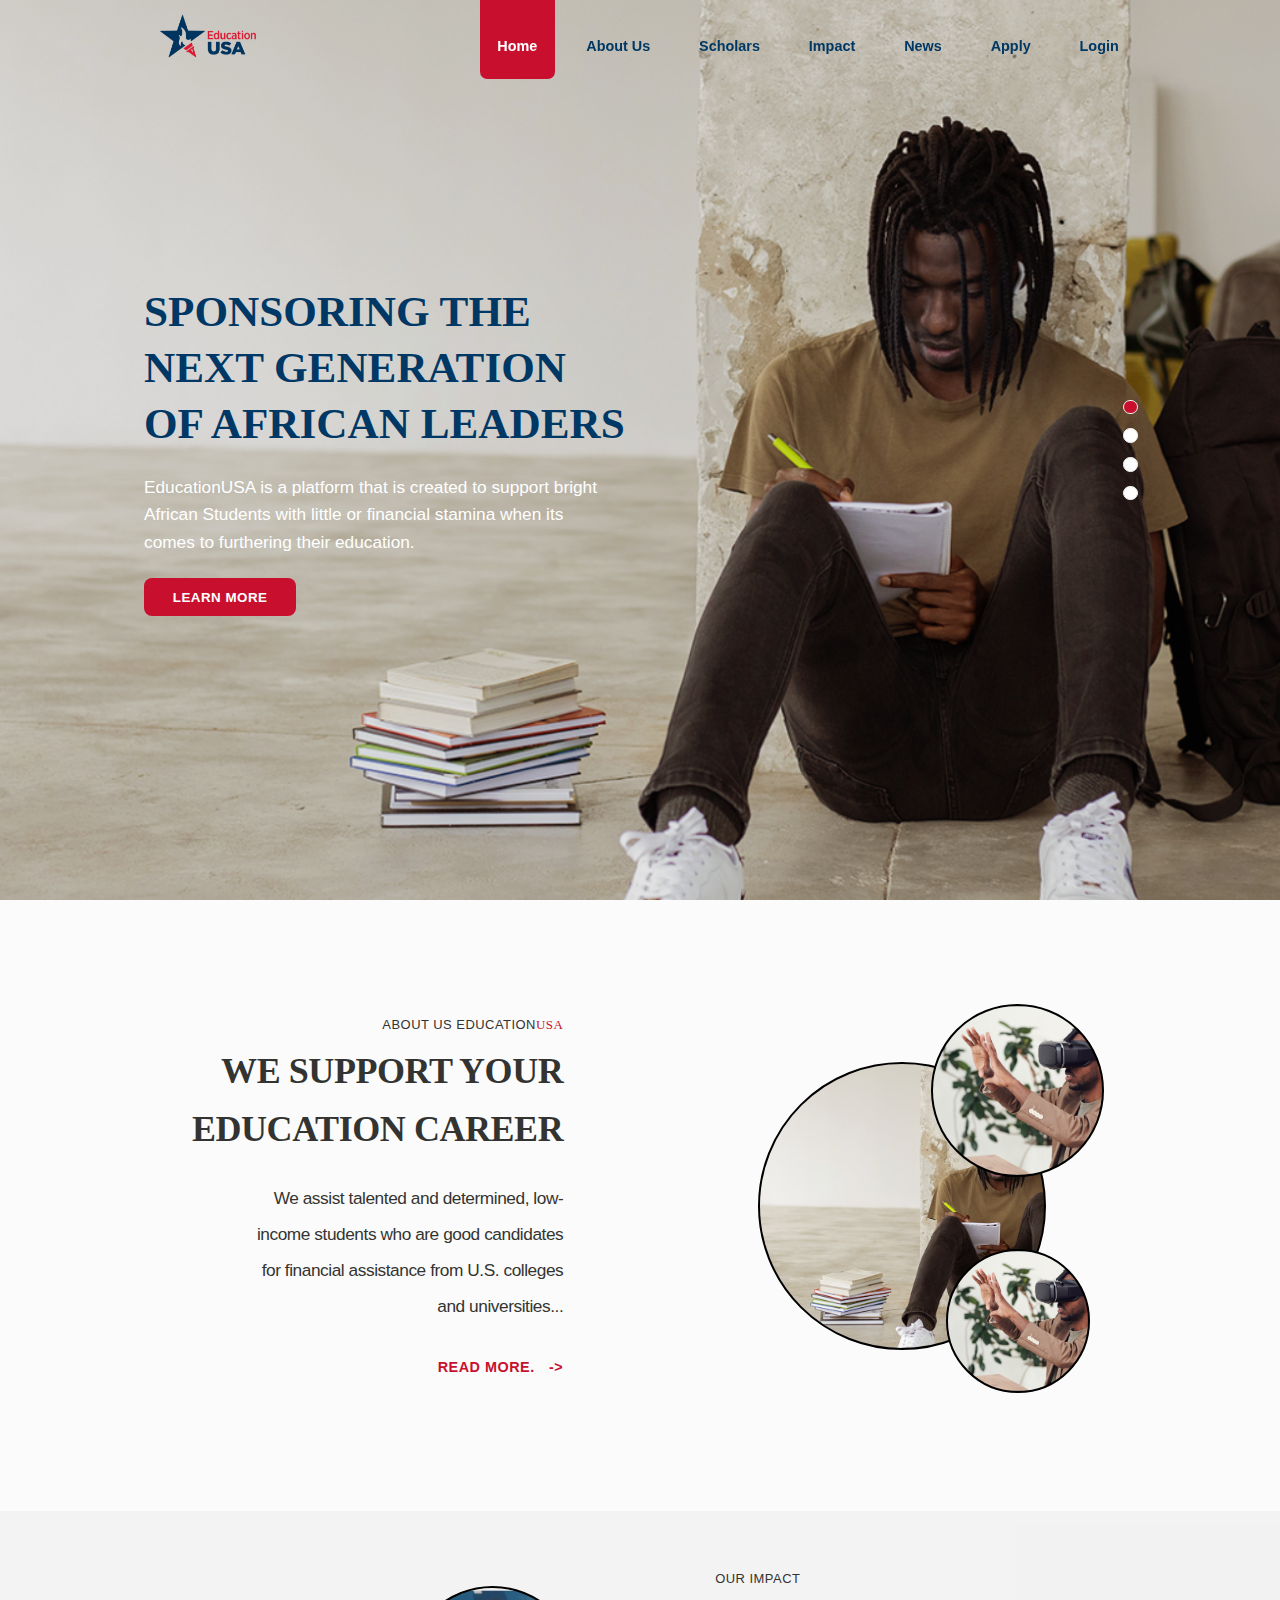
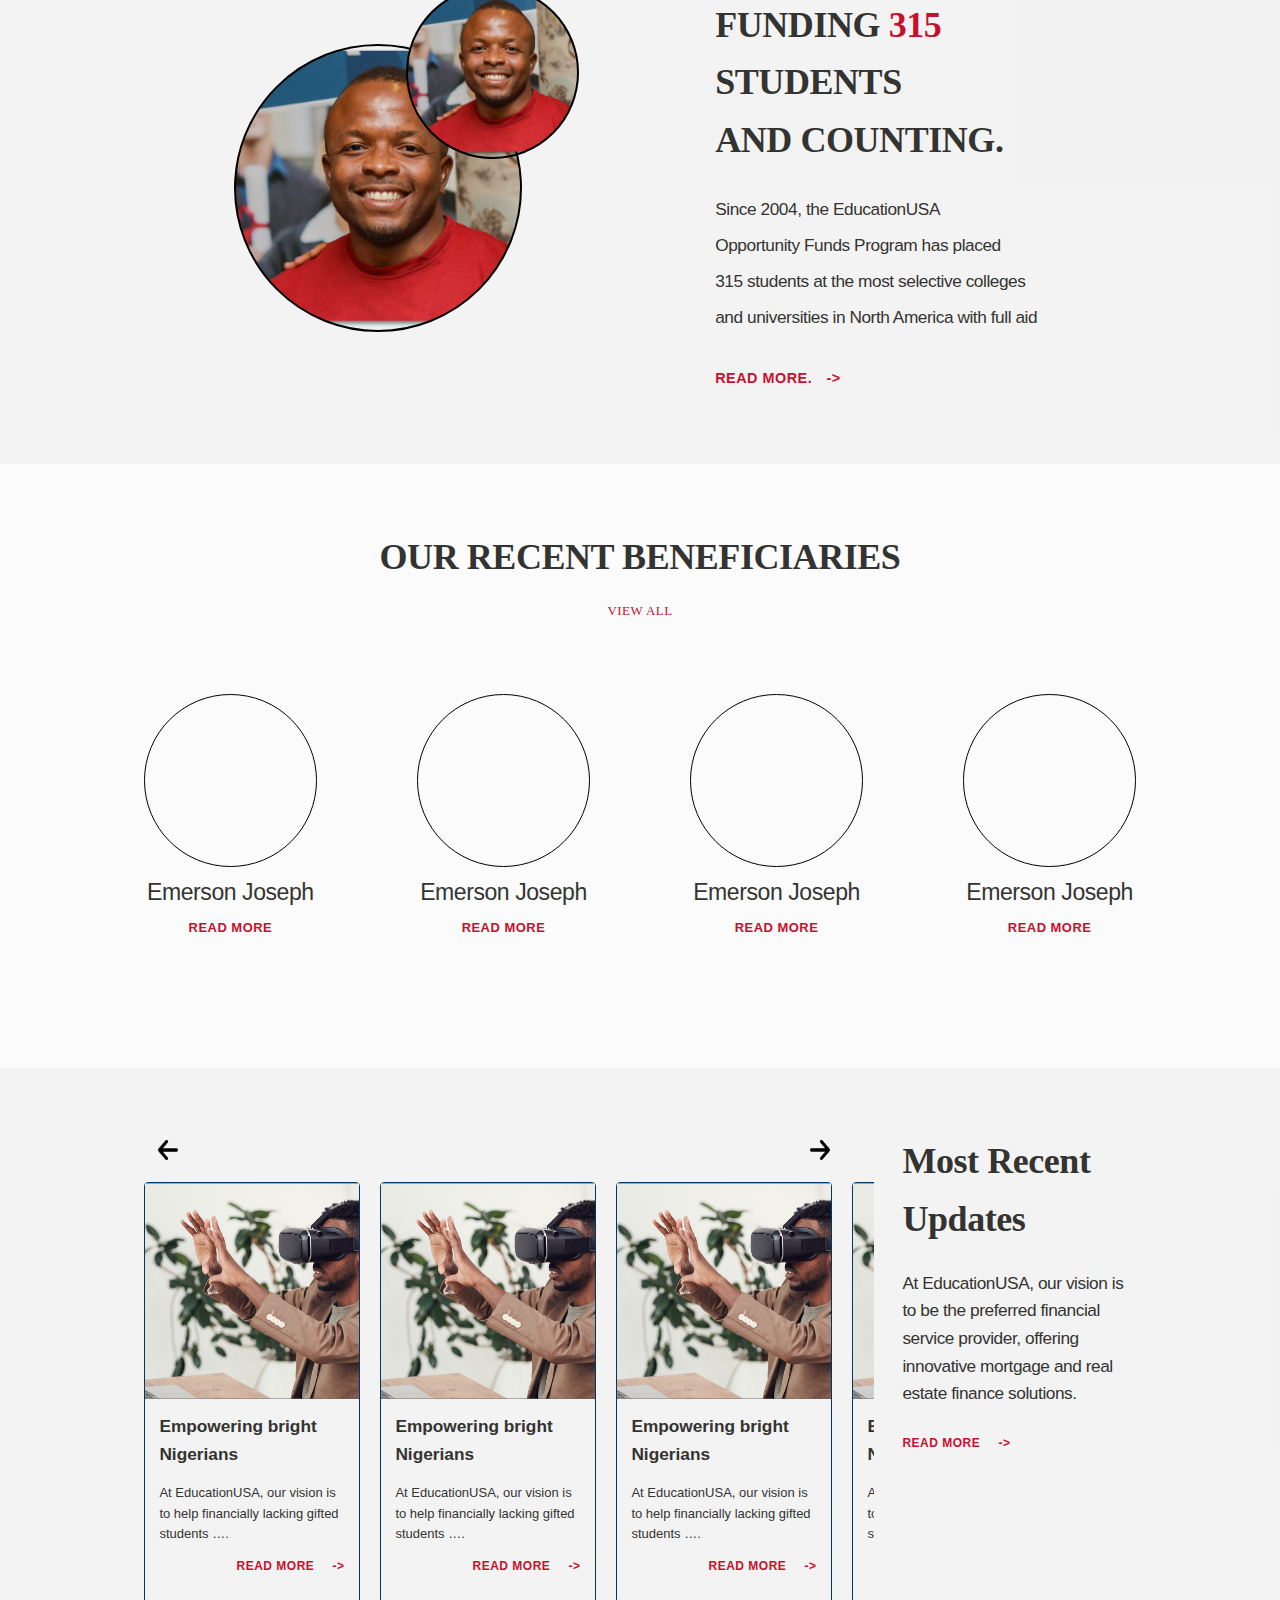
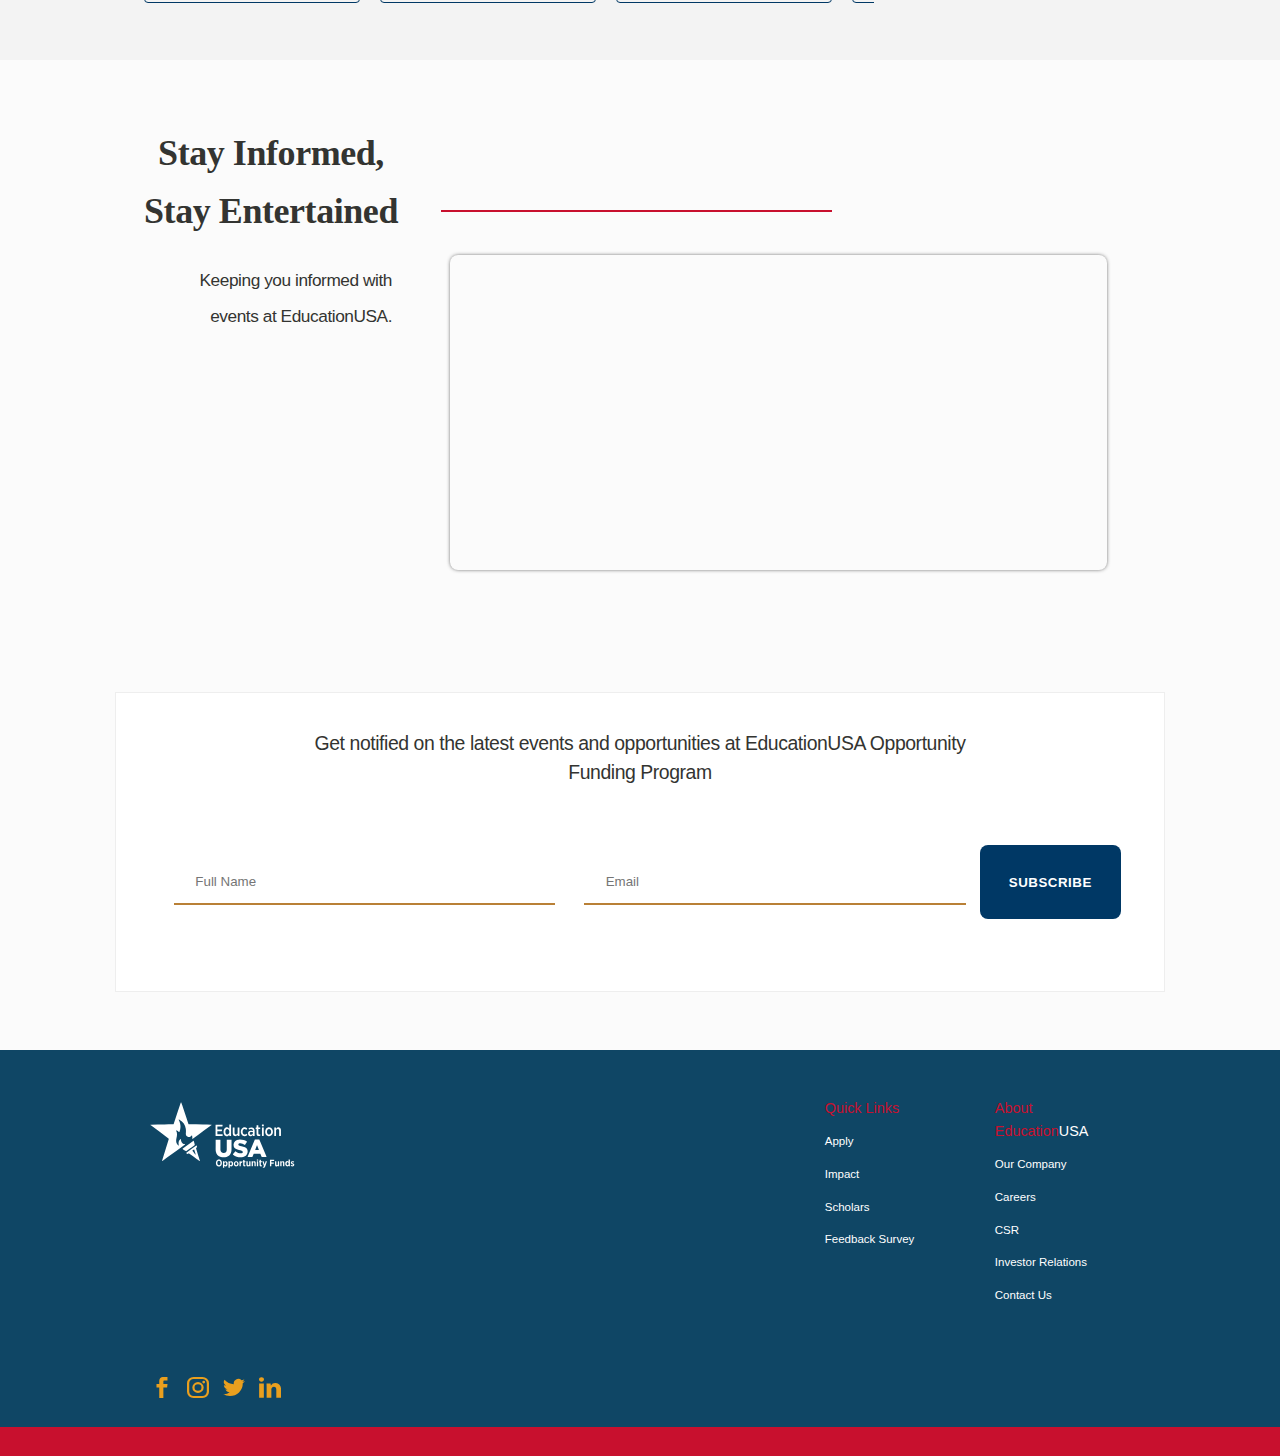
==== index.html @ 416cbac5 "rushhhhhh" ====
<!DOCTYPE html>
<html lang="en">
<head>
  <meta charset="UTF-8">
  <meta http-equiv="X-UA-Compatible" content="IE=edge">
  <meta name="viewport" content="width=device-width, initial-scale=1.0">
  <link rel="shortcut icon" href="favicon.ico" type="image/x-icon">
  <link rel="stylesheet" href="/styles/index.css">
  <title>Education USA</title>
</head>

<body>
  <header>
    <div id="top-strip-container" class="transparent">
      <div id="top-strip" class="section-container">
        <div id="logo">
          <a class="main" href="/index.html"
            ><img
              class="logo"
              src="/assets/logo.svg"
              alt="EducationUSA Logo."
          /></a>
        </div>

        <div id="mobile-menu-button">
          <img src="/assets/menu.svg" alt="Mobile  Menu." />
        </div>

        <div id="navigation-wrapper">
          <div class="menu-links-wrapper">
            <div class="menu-links">
              <a href="/index.html">
                <div data-menu-index="0" class="menu-link selected">
                  Home
                </div>
              </a>
              <a href="/aboutUs.html">
                <div data-menu-index="1" class="menu-link">
                  About Us
                </div>
              </a>
              <div data-menu-index="2" class="menu-link">Scholars</div>
              <div data-menu-index="3" class="menu-link">
                Impact
              </div>
              <div data-menu-index="4" class="menu-link">
                News
              </div>
              <a href="/application.html">
                <div data-menu-index="5" class="menu-link">
                  Apply
                </div>
              </a>
              <div id="login-nav-btn" data-menu-index="6" class="menu-link">
                Login
              </div>
            </div>
          </div>
        </div>
      </div>
    </div>

    <div id="menu-wrapper" class="modal">
      <div class="mobile-menu-container">
        <div class="mobile-menu-links-wrapper">
          <div class="mobile-menu-links">
            <div data-mobile-menu-index="0" class="mobile-menu-link">
              <a href="/index.html">Home</a>
            </div>
            <div data-mobile-menu-index="1" class="mobile-menu-link">
              <a href="/aboutUs.html">About Us</a>
            </div>
            <div data-mobile-menu-index="2" class="mobile-menu-link">Scholars</div>
            <div data-mobile-menu-index="3" class="mobile-menu-link">
              Impact
            </div>
            <div data-mobile-menu-index="4" class="mobile-menu-link">
              News
            </div>
            <div data-mobile-menu-index="5" class="mobile-menu-link">
              <a href="/application.html">Apply</a>
            </div>
            <div data-mobile-menu-index="6" class="mobile-menu-link"><a href="">Login</a></div>
          </div>
        </div>
      </div>
    </div>

    <div id="login-modal" class="modal">
      <div class="mask">
        <div class="auth-container">
          <div class="auth-header">
            <img src="/assets/logo.svg" alt="EducationUSA Logo.">
          </div>
          <div class="auth-body">
            <div id="sign-in" data-auth-target="signin" class="auth-element active">
              <div class="input-container">
                <input type="text" name="email" id="" placeholder="Email Address">
                <label for="email"></label>
              </div>
              <div class="input-container">
                <input type="password" name="password" id="" placeholder="password">
                <label for="password"></label>
              </div>
              <div class="forgot-password-row">
                <div class="remember-me">
                  <input type="checkbox" name="remember-me" id="remember-me">
                  <label for="remember-me">Remember Me</label>
                </div>
                <div class="">
                  <span class="accented-text">Forgot your password?</span>
                </div>
              </div>
              <div class="login-button btn solid">
                login
              </div>
              <div class="extras">
                Not a member? <span id="signup-btn" class="accented-text">Sign up now!</span>
              </div>
              <div data-close-modal="close-modal" class="close btn ">
                close modal
              </div>
            </div>
            <div id="sign-up" data-auth-target="signup" class="auth-element">
              <div class="input-container">
                <input type="text" name="email" id="" placeholder="Email Address">
                <label for="email"></label>
              </div>
              <div class="input-container">
                <input type="password" name="password" id="" placeholder="password">
                <label for="password"></label>
              </div>
              <div class="input-container">
                <input type="password" name="reenter-password" id="" placeholder="Reenter password">
                <label for="reenter-password"></label>
              </div>
              <div class="input-container">
                <input type="text" name="password" id="" placeholder="Registration Location">
                <label for="location"></label>
              </div>
              <div class="login-button btn solid">
                signup
              </div>
              <div class="extras">
                Alredy a member? <span id="signin-btn" class="accented-text">Sign in now!</span>
              </div>
              <div data-close-modal="close-modal" class="close btn">
                close modal
              </div>
            </div>
          </div>
        </div>
      </div>
    </div>
  </header>

  <main>
    <div id="home-banner-section-wrapper" class="section-wrapper">
      <section id="banner-section" class="section-container">
        <div class="banner-slides-container">
          <div id="banner-slides" class="banner-slides">
            <div
              data-slide="0"
              class="banner-slide-container animate__slower"
            >
              <div class="banner-slide">
                <div class="banner-slide-description-container wow fadeIn">
                  <div class="banner-slide-description">
                    <span
                      id="banner-large-text"
                      class="leading-text header-text"
                    >
                      <!-- --- -->
                      Sponsoring the <br> NEXT GENERATION <br> of
                      African Leaders
                    </span>
                    <span id="banner-small-text" class="tagline">
                      <!-- --- -->
                      EducationUSA is a platform that is created to support bright <br>
                      African Students with little or financial stamina when its <br>
                      comes to furthering their education.
                    </span>
                    <button id="banner-button" class="btn solid">
                      <a id="banner-button-link" href="/valueAddedLoan.html">
                        <!-- --- -->
                        Learn More
                      </a>
                    </button>
                  </div>
                </div>
              </div>
            </div>
            <div
              data-slide="1"
              class="banner-slide-container animate__slower"
            >
              <div class="banner-slide">
                <div class="banner-slide-description-container wow fadeIn">
                  <div class="banner-slide-description">
                    <span
                      id="banner-large-text"
                      class="leading-text header-text"
                    >
                      <!-- --- -->
                      Loan at your <br />
                      finger-tips.
                    </span>
                    <span id="banner-small-text" class="tagline">
                      <!-- --- -->
                      Explore our unbeatable interest rate with no equity
                      <br />
                      contribution required.
                    </span>
                    <button id="banner-button" class="btn solid">
                      <a id="banner-button-link" href="/shortTermLoan.html">
                        <!-- --- -->
                        Learn More
                      </a>
                    </button>
                  </div>
                </div>
              </div>
            </div>
            <div
              data-slide="2"
              class="banner-slide-container animate__slower"
            >
              <div class="banner-slide">
                <div class="banner-slide-description-container wow fadeIn">
                  <div class="banner-slide-description">
                    <span
                      id="banner-large-text"
                      class="leading-text header-text"
                    >
                      <!-- --- -->
                      Create more value for <br />
                      your fixed deposit.
                    </span>
                    <span id="banner-small-text" class="tagline">
                      <!-- --- -->
                      Leverage on the strength of your fixed deposit placed
                      with <br />
                      the bank by exploring our Cash Backed Facility.
                    </span>
                    <button id="banner-button" class="btn solid">
                      <a id="banner-button-link" href="/cashBacked.html">
                        <!-- --- -->
                        Learn More
                      </a>
                    </button>
                  </div>
                </div>
              </div>
            </div>
            <div
              data-slide="3"
              class="banner-slide-container animate__slower"
            >
              <div class="banner-slide">
                <div class="banner-slide-description-container">
                  <div class="banner-slide-description">
                    <span
                      id="banner-large-text"
                      class="leading-text header-text"
                    >
                      <!-- --- -->
                      We help Nigerians in <br />
                      Diaspora become <br />
                      homeowners
                    </span>
                    <span id="banner-small-text" class="tagline">
                      Our Diaspora Mortgage product is designed to enable
                      <br />
                      Nigerians in diaspora buy a house in an approved
                      location of <br />
                      their choice in Nigeria.
                    </span>
                    <button id="banner-button" class="btn solid">
                      <a id="banner-button-link" href="/disporaMortgage.html">
                        <!-- --- -->
                        Learn More
                      </a>
                    </button>
                  </div>
                </div>
              </div>
            </div>
          </div>
          <div class="banner-slide-controls-container">
            <div id="banner-slide-controls">
              <div
                data-slide-control-index="0"
                class="slide-dot selected"
              ></div>
              <div data-slide-control-index="1" class="slide-dot"></div>
              <div data-slide-control-index="2" class="slide-dot"></div>
              <div data-slide-control-index="3" class="slide-dot"></div>
            </div>
          </div>
        </div>
      </section>
    </div>

    <div class="section-wrapper">
      <section id="about-us-section" class="split-row section-container">
        <div class="row-half right">
          <div class="svg-group">
            <div class="main-image">
              <div class="top-right"></div>
              <div class="bottom-right"></div>
            </div>
          </div>
        </div>
        <div class="row-half left">
          <div class="row-contents">
            <span class="small-text">
              ABOUT US EDUCATION<span class="accented-text">USA</span>
            </span>
            <span class="large-text header-text">
              We support your <br> education career
            </span>
            <span class="sub-text">
              We assist talented and determined, low- <br>
              income students who are good candidates <br>
              for financial assistance from U.S. colleges <br>
              and universities...
            </span>
            <div class="action-button">
              <a class="btn plain read-more" href="/aboutUs.html">Read More.</a>
            </div>
          </div>
        </div>
      </section>
    </div>

    <div class="section-wrapper solid-bg">
      <section id="impact-section" class="split-row section-container">
        <div class="row-half left">
          <div class="svg-group">
            <div class="main-image">
              <div class="top-right"></div>
            </div>
          </div>
        </div>
        <div class="row-half right">
          <div class="row-contents">
            <span class="small-text">
              OUR IMPACT
            </span>
            <span class="large-text header-text">
              Funding <span class="accented-text">315</span> students <br>
              and counting.
            </span>
            <span class="sub-text">
              Since 2004, the EducationUSA <br>
              Opportunity Funds Program has placed <br>
              315 students at the most selective colleges <br> and universities in North America with full aid
            </span>
            <div class="action-button">
              <a class="btn plain read-more" href="/aboutUs.html">Read More.</a>
            </div>
          </div>
        </div>
      </section>
    </div>

    <div class="section-wrapper">
      <section id="beneficiaries-section" class="section-container full-row">
        <div class="section-header">
          <div class="large-text header-text">
            Our Recent Beneficiaries
          </div>
          <a href="#">
            <div class="small-text accented-text">
              VIEW ALL
            </div>
          </a>
        </div>
        <div class="beneficiaries-list">
          <div class="beneficiary">
            <div class="beneficiary-image">

            </div>
            <div class="beneficiary-name medium-text">
              Emerson Joseph
            </div>
            <a href="#">
              <div class="btn small-text plain no-arrow">
                Read more
              </div>
            </a>
          </div>
          <div class="beneficiary">
            <div class="beneficiary-image">

            </div>
            <div class="beneficiary-name medium-text">
              Emerson Joseph
            </div>
            <a href="#">
              <div class="btn small-text plain no-arrow">
                Read more
              </div>
            </a>
          </div>
          <div class="beneficiary">
            <div class="beneficiary-image">

            </div>
            <div class="beneficiary-name medium-text">
              Emerson Joseph
            </div>
            <a href="#">
              <div class="btn small-text plain no-arrow">
                Read more
              </div>
            </a>
          </div>
          <div class="beneficiary">
            <div class="beneficiary-image">

            </div>
            <div class="beneficiary-name medium-text">
              Emerson Joseph
            </div>
            <a href="#">
              <div class="btn small-text plain no-arrow">
                Read more
              </div>
            </a>
          </div>
        </div>
      </section>
    </div>

    <div class="section-wrapper solid-bg">
      <section id="updates-section" class="section-container split-row">
        <div class="row-half right">
          <div class="large-text header-text lowcase">
            Most Recent Updates
          </div>
          <div class="medium-text">
            At EducationUSA, our vision is to be the preferred financial service provider, offering innovative mortgage and real estate finance solutions.
          </div>
          <div class="read-more div btn plain">
            read more
          </div>
        </div>
        <div class="row-half left wider-master">
          <div class="updates-navigation">
            <div id="updates-slider-prev" class="nav-item">
              <img class="nav-btn" src="/assets/left.png" alt="Left Navigation Arrow.">
            </div>
            <div id="updates-slider-next" class="nav-item">
              <img class="nav-btn reverse" src="/assets/left.png" alt="Right Navigation Arrow.">
            </div>
          </div>
          <div id="updates-slider" class="updates-container">
            <div class="update-details">
              <div class="update-image"></div>
              <div class="update-text">
                <div class="update-title">Empowering bright Nigerians</div>
                <div class="update-subtext">
                  At EducationUSA, our vision is to help financially lacking gifted students ….
                </div>
                <div class="read-more div btn plain">
                  read more
                </div>
              </div>
            </div>
            <div class="update-details">
              <div class="update-image"></div>
              <div class="update-text">
                <div class="update-title">Empowering bright Nigerians</div>
                <div class="update-subtext">
                  At EducationUSA, our vision is to help financially lacking gifted students ….
                </div>
                <div class="read-more div btn plain">
                  read more
                </div>
              </div>
            </div>
            <div class="update-details">
              <div class="update-image"></div>
              <div class="update-text">
                <div class="update-title">Empowering bright Nigerians</div>
                <div class="update-subtext">
                  At EducationUSA, our vision is to help financially lacking gifted students ….
                </div>
                <div class="read-more div btn plain">
                  read more
                </div>
              </div>
            </div>
            <div class="update-details">
              <div class="update-image"></div>
              <div class="update-text">
                <div class="update-title">Empowering bright Nigerians</div>
                <div class="update-subtext">
                  At EducationUSA, our vision is to help financially lacking gifted students ….
                </div>
                <div class="read-more div btn plain">
                  read more
                </div>
              </div>
            </div>
            <div class="update-details">
              <div class="update-image"></div>
              <div class="update-text">
                <div class="update-title">Empowering bright Nigerians</div>
                <div class="update-subtext">
                  At EducationUSA, our vision is to help financially lacking gifted students ….
                </div>
                <div class="read-more div btn plain">
                  read more
                </div>
              </div>
            </div>
          </div>
        </div>
      </section>
    </div>

    <div class="section-wrapper">
      <section id="entertainment-section" class="section-container">
        <div class="section-header">
          <span class="large-text header-text lowcase">
            Stay informed, <br />
            Stay entertained
          </span>

          <div class="top-accent-container">
            <div class="top-accent"></div>
          </div>
        </div>
        <div class="split-row">
          <div class="left row-half">
            <span class="sub-text">
              Keeping you informed with events at EducationUSA.
            </span>
          </div>
          <div class="right row-half master">
            <div class="video-container">
              <iframe
                width="100%"
                height="315"
                src="https://www.youtube.com/embed/cnjVfT-PtZg"
                frameborder="0"
                allow="accelerometer; autoplay; clipboard-write; encrypted-media; gyroscope; picture-in-picture"
                allowfullscreen
              ></iframe>
            </div>
          </div>
        </div>
      </section>
    </div>

    <div class="section-wrapper">
      <section id="subscription" class="section-container">
        <form action="" class="subscription-form">
          <div class="form-tagline medium-text">
            Get notified on the latest events and opportunities at EducationUSA Opportunity <br> Funding Program
          </div>
          <div class="input-container">
            <input
              type="full_name"
              id="full_name"
              placeholder="Full Name"
            />
            <input
              id="email"
              placeholder="Email"
            />
            <button type="submit" class="btn solid primary">
              Subscribe
            </button>
          </div>
        </form>
      </section>
    </div>
  </main>

  <footer>
    <div>
      <div class="section-wrapper">
        <section class="footer-container section-container">
          <div class="main-footer">
            <div class="logo">
              <img src="/assets/logo_white.svg" alt="EducationUSA Logo." />
            </div>
            <div class="footer-links-section">
              <div class="links-column-container">
                <div class="links-column">
                  <div class="link-row-header">Quick Links</div>
                  <div class="link-row"><a href="#"></a>Apply</a></div>
                  <div class="link-row"><a href="#">Impact</a></div>
                  <div class="link-row"><a href="#">Scholars</a></div>
                  <div class="link-row"><a href="#">Feedback Survey</a></div>
                </div>
                <div class="links-column">
                  <div class="link-row-header">About Education<span>USA</span></div>
                  <div class="link-row faq-btn"><a href="/index.html#about-us-section">Our Company</a></div>
                  <div class="link-row"><a href="/index.html">Careers</a></div>
                  <div class="link-row"><a href="/index.html"></a>CSR</a></div>
                  <div class="link-row">Investor Relations</div>
                  <div class="link-row">
                    <a href="/contact.html">Contact Us</a>
                  </div>
                </div>
              </div>
            </div>
          </div>

          <div class="social-links-section">
            <div class="social-links">
              <div class="social-link">
                <img
                  src="/assets/facebook_icon.svg"
                  alt="Facebook Icon."
                  srcset=""
                />
              </div>
              <div class="social-link">
                <img
                  src="/assets/instagram_icon.svg"
                  alt="Iinstagram Icon."
                  srcset=""
                />
              </div>
              <div class="social-link">
                <img
                  src="/assets/twitter_icon.svg"
                  alt="Twitter icon."
                  srcset=""
                />
              </div>
              <div class="social-link">
                <img
                  src="/assets/linkedin_icon.svg"
                  alt="LinkedIn Icon."
                  srcset=""
                />
              </div>
            </div>
          </div>
        </section>
      </div>
    </div>
    <div class="copyright-container">
      <div class="section-wrapper">
        <div class="copyright">
        </div>
      </div>
    </div>
  </footer>

  <script type="text/javascript" src="/javascript/menu.js"></script>
  <script type="text/javascript" src="/javascript/index.js"></script>
</body>
</html>
---- styles/index.css ----
header {
  position: relative;
}

header #top-strip-container {
  width: 100%;
  z-index: 1000;
  display: -webkit-box;
  display: -ms-flexbox;
  display: flex;
  -webkit-box-pack: center;
      -ms-flex-pack: center;
          justify-content: center;
  padding: 0 2rem;
  color: black;
  background: #F0EFEFB5;
  position: fixed;
}

@media screen and (min-width: 1024px) {
  header #top-strip-container.transparent {
    background: transparent;
    color: white;
  }
}

header #top-strip-container.white {
  background: #F0EFEF;
}

header #top-strip-container #top-strip {
  display: -webkit-box;
  display: -ms-flexbox;
  display: flex;
  -webkit-box-pack: justify;
      -ms-flex-pack: justify;
          justify-content: space-between;
  -webkit-box-align: center;
      -ms-flex-align: center;
          align-items: center;
  width: 100%;
  padding: 2rem 0;
}

header #top-strip-container #top-strip #logo {
  width: 50%;
  height: auto;
  position: relative;
}

header #top-strip-container #top-strip #logo .main {
  position: relative;
  left: 0;
  opacity: 1;
}

header #top-strip-container #top-strip #logo .icon {
  width: 110px;
  height: 110px;
  bottom: -15px;
  left: -35px;
  opacity: 0.3;
  position: absolute;
}

header #top-strip-container #top-strip #logo img {
  height: 5rem;
  width: auto;
}

@media screen and (min-width: 760px) {
  header #top-strip-container #top-strip #logo {
    width: auto;
  }
}

header #top-strip-container #top-strip #mobile-menu-button {
  display: -webkit-box;
  display: -ms-flexbox;
  display: flex;
  cursor: pointer;
}

@media screen and (min-width: 1024px) {
  header #top-strip-container #top-strip #mobile-menu-button {
    display: none;
  }
}

header #top-strip-container #top-strip #navigation-wrapper {
  display: none;
  -webkit-box-orient: vertical;
  -webkit-box-direction: normal;
      -ms-flex-direction: column;
          flex-direction: column;
  -webkit-box-align: end;
      -ms-flex-align: end;
          align-items: flex-end;
}

@media screen and (min-width: 1024px) {
  header #top-strip-container #top-strip #navigation-wrapper {
    display: -webkit-box;
    display: -ms-flexbox;
    display: flex;
  }
}

header #top-strip-container #top-strip #navigation-wrapper .menu-links {
  display: none;
  -webkit-box-align: center;
      -ms-flex-align: center;
          align-items: center;
}

header #top-strip-container #top-strip #navigation-wrapper .menu-links .menu-link {
  padding: 2.4rem 1.2rem 1.5rem 1.2rem;
  display: -webkit-inline-box;
  display: -ms-inline-flexbox;
  display: inline-flex;
  -webkit-box-align: center;
      -ms-flex-align: center;
          align-items: center;
  margin-left: 1rem;
  cursor: pointer;
  font-weight: 600;
  color: #003865;
  border-radius: 0 0 0.5rem 0.5rem;
}

header #top-strip-container #top-strip #navigation-wrapper .menu-links .menu-link:hover {
  color: #C8102E;
}

header #top-strip-container #top-strip #navigation-wrapper .menu-links .menu-link.selected {
  background: #C8102E;
  color: #fff;
}

@media screen and (min-width: 1024px) {
  header #top-strip-container #top-strip #navigation-wrapper .menu-links {
    display: -webkit-inline-box;
    display: -ms-inline-flexbox;
    display: inline-flex;
  }
}

header #top-strip-container #top-strip #navigation-wrapper .extra-menu-links-wrapper {
  padding: 1rem 0rem 0rem 0rem;
}

header #top-strip-container #top-strip #navigation-wrapper .extra-menu-links-wrapper .extra-menu-links {
  display: -webkit-box;
  display: -ms-flexbox;
  display: flex;
  cursor: pointer;
}

header #top-strip-container #top-strip #navigation-wrapper .extra-menu-links-wrapper .extra-menu-links .extra-menu-link {
  display: -webkit-inline-box;
  display: -ms-inline-flexbox;
  display: inline-flex;
  -webkit-box-align: center;
      -ms-flex-align: center;
          align-items: center;
  margin-right: 1rem;
  cursor: pointer;
}

header #top-strip-container #top-strip #navigation-wrapper .extra-menu-links-wrapper .extra-menu-links .extra-menu-link:last-child {
  margin: 0;
}

header #top-strip-container #top-strip #navigation-wrapper .extra-menu-links-wrapper .extra-menu-links .extra-menu-link .extra-menu-link-image {
  height: 1.8rem;
  width: 1.8rem;
  display: -webkit-box;
  display: -ms-flexbox;
  display: flex;
  -webkit-box-pack: center;
      -ms-flex-pack: center;
          justify-content: center;
  -webkit-box-align: center;
      -ms-flex-align: center;
          align-items: center;
  border-radius: 4px;
  background: #34657f;
  margin-right: 0.5rem;
}

header #top-strip-container #top-strip #navigation-wrapper .extra-menu-links-wrapper .extra-menu-links .extra-menu-link .menu-text {
  color: #C8102E;
}

header #top-strip-container #top-strip #navigation-wrapper .extra-menu-links-wrapper .extra-menu-links .extra-menu-link #internet-banking-button {
  font-weight: bold;
}

@media screen and (min-width: 760px) {
  header #top-strip-container {
    padding: 0 6rem;
  }
}

@media screen and (min-width: 1024px) {
  header #top-strip-container {
    padding: 0 10rem;
  }
  header #top-strip-container #top-strip {
    padding: 0 0 0.8rem 0;
  }
}

header #menu-wrapper .mobile-menu-container {
  padding: 8rem 2rem 2rem 2rem;
  background: #F0EFEFB5;
  width: 100%;
}

header #menu-wrapper .mobile-menu-container .mobile-menu-links {
  text-align: center;
}

header #menu-wrapper .mobile-menu-container .mobile-menu-links .mobile-menu-link {
  padding: 0.8rem 0;
  font-size: 1.5rem;
  text-transform: uppercase;
  color: #003865;
}

header #menu-wrapper .mobile-menu-container .mobile-menu-links .mobile-menu-link:visited {
  color: #fff;
}

header #menu-wrapper .mobile-menu-container .mobile-menu-links .mobile-menu-link::after, header #menu-wrapper .mobile-menu-container .mobile-menu-links .mobile-menu-link::before {
  content: "-";
  color: #fff;
  margin: 0 0.2rem;
}

header #login-modal .mask .auth-container {
  width: 90vw;
}

@media screen and (min-width: 760px) {
  header #login-modal .mask .auth-container {
    width: 50vw;
  }
}

@media screen and (min-width: 1024px) {
  header #login-modal .mask .auth-container {
    width: 40vw;
  }
}

header #login-modal .mask .auth-container .auth-header {
  padding: 0.5rem 2rem;
  border-radius: 4px 4px 0 0;
  background: #F0EFEF;
  text-align: center;
}

header #login-modal .mask .auth-container .auth-header img {
  height: 6rem;
  width: auto;
}

header #login-modal .mask .auth-container .auth-body {
  padding: 3rem 2rem;
  border-radius: 0 0 4px 4px;
  background: #fff;
}

header #login-modal .mask .auth-container .auth-body .auth-element {
  display: none;
}

header #login-modal .mask .auth-container .auth-body .auth-element.active {
  display: block;
}

header #login-modal .mask .auth-container .auth-body .input-container {
  display: -webkit-box;
  display: -ms-flexbox;
  display: flex;
  padding: 1rem 0;
}

header #login-modal .mask .auth-container .auth-body .input-container input {
  -webkit-box-flex: 1;
      -ms-flex: 1;
          flex: 1;
  border-radius: 4px 0 0 4px;
  background: #F0EFEF;
  border: none;
  outline: #003865;
  padding: 1rem;
}

header #login-modal .mask .auth-container .auth-body .input-container label {
  padding: 0.5rem;
  border-radius: 0 4px 4px 0;
  color: white;
  background: #003865;
}

header #login-modal .mask .auth-container .auth-body .forgot-password-row {
  display: -webkit-box;
  display: -ms-flexbox;
  display: flex;
  -webkit-box-pack: justify;
      -ms-flex-pack: justify;
          justify-content: space-between;
  -webkit-box-align: center;
      -ms-flex-align: center;
          align-items: center;
  font-size: small;
}

header #login-modal .mask .auth-container .auth-body .forgot-password-row .remember-me {
  display: -webkit-box;
  display: -ms-flexbox;
  display: flex;
  -webkit-box-pack: center;
      -ms-flex-pack: center;
          justify-content: center;
}

header #login-modal .mask .auth-container .auth-body .forgot-password-row .remember-me input[type="checkbox"] {
  margin-right: 0.3rem;
}

header #login-modal .mask .auth-container .auth-body .login-button {
  margin-top: 3rem;
}

header #login-modal .mask .auth-container .auth-body .extras {
  text-align: center;
  margin: 0.5rem 0;
}

header #login-modal .mask .auth-container .auth-body .extras span {
  cursor: pointer;
}

header #login-modal .mask .auth-container .auth-body #close-modal {
  text-align: right;
}

header #login-modal .mask .auth-container .auth-body #close-modal::after {
  content: "(x)";
}

footer {
  background: #0f4665;
}

.footer-spacing, .footer-container .main-footer, .footer-container .social-links-section {
  padding: 2.5rem 2rem;
}

@media screen and (min-width: 760px) {
  .footer-spacing, .footer-container .main-footer, .footer-container .social-links-section {
    padding: 3rem 4rem;
  }
}

@media screen and (min-width: 1024px) {
  .footer-spacing, .footer-container .main-footer, .footer-container .social-links-section {
    padding: 3rem 10rem;
  }
}

.footer-container {
  background: transparent;
  display: -webkit-box;
  display: -ms-flexbox;
  display: flex;
  -webkit-box-orient: vertical;
  -webkit-box-direction: normal;
      -ms-flex-direction: column;
          flex-direction: column;
  width: 100%;
  height: 100%;
  color: white;
  padding: 0 !important;
}

.footer-container .main-footer {
  display: -webkit-box;
  display: -ms-flexbox;
  display: flex;
  -webkit-box-pack: justify;
      -ms-flex-pack: justify;
          justify-content: space-between;
  -webkit-box-orient: vertical;
  -webkit-box-direction: normal;
      -ms-flex-direction: column;
          flex-direction: column;
}

@media screen and (min-width: 760px) {
  .footer-container .main-footer {
    -webkit-box-orient: horizontal;
    -webkit-box-direction: normal;
        -ms-flex-direction: row;
            flex-direction: row;
  }
  .footer-container .main-footer .logo {
    -webkit-box-flex: 2;
        -ms-flex: 2;
            flex: 2;
  }
  .footer-container .main-footer .footer-links-section {
    -webkit-box-flex: 4;
        -ms-flex: 4;
            flex: 4;
  }
}

.footer-container .main-footer .logo img {
  height: 6rem;
}

.footer-container .main-footer .footer-links-section {
  width: 100%;
  display: -webkit-box;
  display: -ms-flexbox;
  display: flex;
  -webkit-box-orient: vertical;
  -webkit-box-direction: normal;
      -ms-flex-direction: column;
          flex-direction: column;
  max-width: -webkit-max-content;
  max-width: -moz-max-content;
  max-width: max-content;
}

@media screen and (min-width: 760px) {
  .footer-container .main-footer .footer-links-section {
    -webkit-box-orient: horizontal;
    -webkit-box-direction: normal;
        -ms-flex-direction: row;
            flex-direction: row;
  }
}

.footer-container .main-footer .footer-links-section .links-column-container {
  display: -webkit-box;
  display: -ms-flexbox;
  display: flex;
  -webkit-box-flex: 1;
      -ms-flex: 1;
          flex: 1;
  width: 100%;
}

.footer-container .main-footer .footer-links-section .links-column-container .links-column {
  width: 25%;
  -webkit-box-flex: 1;
      -ms-flex: 1;
          flex: 1;
  margin: 1.5rem 1rem 1.5rem 0;
}

@media screen and (min-width: 760px) {
  .footer-container .main-footer .footer-links-section .links-column-container .links-column {
    margin: 0 2rem;
  }
}

.footer-container .main-footer .footer-links-section .links-column-container .links-column.master {
  -webkit-box-flex: 2;
      -ms-flex: 2;
          flex: 2;
}

.footer-container .main-footer .footer-links-section .links-column-container .links-column .link-row-header {
  color: #C8102E;
  padding: 0.3rem 0;
}

.footer-container .main-footer .footer-links-section .links-column-container .links-column .link-row-header span {
  color: #fff;
}

.footer-container .main-footer .footer-links-section .links-column-container .links-column .link-row {
  font-size: 0.8rem;
  padding: 0.5rem 0;
}

.footer-container .main-footer .footer-links-section .links-column-container .links-column .link-row:hover {
  font-size: 0.9rem;
  color: #C8102E;
  cursor: pointer;
}

.footer-container .social-links-section {
  height: 100%;
  width: 100%;
  padding-top: 1rem;
  padding-bottom: 1rem;
}

.footer-container .social-links-section .social-links {
  display: -webkit-box;
  display: -ms-flexbox;
  display: flex;
}

.footer-container .social-links-section .social-links .social-link {
  padding: 0.5rem;
}

.footer-container .social-links-section .social-links .social-link img {
  cursor: pointer;
  height: 1.5rem;
  width: 1.5rem;
}

.footer-container .social-links-section .social-links .social-link img:hover {
  height: 1.8rem;
  width: 1.8rem;
}

.copyright-container {
  background: #C8102E;
  color: #fff;
}

.copyright-container .copyright {
  max-width: 1440px;
  margin: 0 auto;
  margin: 0 auto;
  padding: 2rem;
  color: white;
  font-size: 0.8rem;
}

@media screen and (min-width: 760px) {
  .copyright-container .copyright {
    padding: 1rem 4rem;
  }
}

@media screen and (min-width: 1024px) {
  .copyright-container .copyright {
    padding: 1rem 10rem;
  }
}

* {
  padding: 0;
  margin: 0;
  -webkit-box-sizing: border-box;
          box-sizing: border-box;
  scroll-behavior: smooth;
  font-family: 'Lato', sans-serif;
  -webkit-transition: 0.1s ease-in;
  transition: 0.1s ease-in;
}

a {
  color: inherit;
  text-decoration: none;
}

html {
  font-size: 90%;
}

body {
  color: #333431;
  background: #FBFBFB;
  line-height: 1.6;
}

.header-text {
  font-family: 'PT Serif', serif;
  text-transform: uppercase;
}

.header-text.lowcase {
  text-transform: capitalize;
}

.large-text, .medium-text, .sub-text {
  padding: 0.5rem 0 1rem 0;
  letter-spacing: -0.44px;
}

.small-text {
  font-size: 0.9rem;
  text-transform: uppercase;
  letter-spacing: 0.48px;
}

.large-text {
  font-size: 2rem;
  font-weight: 600;
}

@media screen and (min-width: 760px) {
  .large-text {
    font-size: 2.5rem;
  }
}

.medium-text {
  font-size: 1.6rem;
}

.sub-text {
  font-size: 1.2rem;
  line-height: 2.5rem;
}

main {
  padding: 5.5rem 0 5rem 0;
}

.section-wrapper section {
  max-width: 1440px;
  margin: 0 auto;
  margin: 0 auto !important;
  padding: 2rem 0;
}

.section-wrapper section div.section-container, .section-wrapper section.section-container {
  padding: 2rem;
}

@media screen and (min-width: 760px) {
  .section-wrapper section div.section-container, .section-wrapper section.section-container {
    padding: 4rem;
  }
}

@media screen and (min-width: 1024px) {
  .section-wrapper section div.section-container, .section-wrapper section.section-container {
    padding: 4rem 8rem;
  }
}

.section-wrapper section.top {
  padding: 0;
}

.section-wrapper section .section-header {
  text-align: center;
}

div.split-row,
section.split-row {
  display: -webkit-box;
  display: -ms-flexbox;
  display: flex;
  -webkit-box-align: center;
      -ms-flex-align: center;
          align-items: center;
  -webkit-box-orient: vertical;
  -webkit-box-direction: normal;
      -ms-flex-direction: column;
          flex-direction: column;
}

div.split-row .row-half,
section.split-row .row-half {
  padding: 1.5rem 0;
  -webkit-box-flex: 1;
      -ms-flex: 1;
          flex: 1;
  display: -webkit-box;
  display: -ms-flexbox;
  display: flex;
  -webkit-box-orient: vertical;
  -webkit-box-direction: normal;
      -ms-flex-direction: column;
          flex-direction: column;
}

div.split-row .row-half.master, div.split-row .row-half.wider-master,
section.split-row .row-half.master,
section.split-row .row-half.wider-master {
  width: 100%;
  -webkit-box-flex: 2;
      -ms-flex: 2;
          flex: 2;
}

div.split-row .row-half .row-contents,
section.split-row .row-half .row-contents {
  display: -webkit-box;
  display: -ms-flexbox;
  display: flex;
  -webkit-box-orient: vertical;
  -webkit-box-direction: normal;
      -ms-flex-direction: column;
          flex-direction: column;
  max-width: 26rem;
}

div.split-row .row-half .row-contents .action-button,
section.split-row .row-half .row-contents .action-button {
  padding: 1.2rem 0;
}

div.split-row .left, div.split-row .right,
section.split-row .left,
section.split-row .right {
  -webkit-box-align: center;
      -ms-flex-align: center;
          align-items: center;
  -webkit-box-pack: center;
      -ms-flex-pack: center;
          justify-content: center;
}

div.split-row.reverse,
section.split-row.reverse {
  -webkit-box-orient: vertical;
  -webkit-box-direction: reverse;
      -ms-flex-direction: column-reverse;
          flex-direction: column-reverse;
}

@media screen and (min-width: 760px) {
  div.split-row.reverse,
  section.split-row.reverse {
    -webkit-box-orient: horizontal;
    -webkit-box-direction: reverse;
        -ms-flex-direction: row-reverse;
            flex-direction: row-reverse;
  }
  div.split-row.reverse .left,
  section.split-row.reverse .left {
    text-align: left;
  }
  div.split-row.reverse .right,
  section.split-row.reverse .right {
    text-align: right;
  }
}

@media screen and (min-width: 760px) {
  div.split-row,
  section.split-row {
    -webkit-box-orient: horizontal;
    -webkit-box-direction: normal;
        -ms-flex-direction: row;
            flex-direction: row;
  }
  div.split-row .left,
  section.split-row .left {
    -webkit-box-ordinal-group: 2;
        -ms-flex-order: 1;
            order: 1;
    text-align: right;
    -webkit-box-align: center;
        -ms-flex-align: center;
            align-items: center;
  }
  div.split-row .right,
  section.split-row .right {
    -webkit-box-ordinal-group: 3;
        -ms-flex-order: 2;
            order: 2;
    text-align: left;
    -webkit-box-align: center;
        -ms-flex-align: center;
            align-items: center;
  }
  div.split-row .row-half,
  section.split-row .row-half {
    padding: 0 1rem;
    width: 50%;
  }
}

@media screen and (min-width: 1024px) {
  div.split-row,
  section.split-row {
    margin: 0;
  }
  div.split-row .row-half,
  section.split-row .row-half {
    padding: 0 2rem;
  }
  div.split-row .row-half.wider-master,
  section.split-row .row-half.wider-master {
    -webkit-box-flex: 3;
        -ms-flex: 3;
            flex: 3;
  }
}

.select,
.input {
  width: 100%;
  border: none;
  background: transparent;
  border-bottom: 1px solid #00000029;
  padding: 0.8rem 1rem;
  margin-bottom: 1rem;
}

.select {
  color: inherit;
}

.accented-text {
  color: #C8102E;
  font-family: 'PT Serif', serif;
}

.btn {
  padding: 0.8rem 2rem;
  text-transform: uppercase;
  letter-spacing: 0.5px;
  border-radius: 8px;
  border: none;
  cursor: pointer;
  color: #777777;
  background: transparent;
  text-decoration: none;
  font-weight: bold;
}

.btn a {
  color: #fff;
  text-decoration: none;
}

.btn.solid {
  text-align: center;
  background: #C8102E;
  color: #fff;
}

.btn.solid.primary {
  background: #003865;
}

.btn.plain {
  color: #C8102E;
  padding: 0.8rem 0;
}

.btn.plain.no-arrow::after {
  content: "";
  padding: 0;
}

.btn.plain::after {
  content: "->";
  padding-left: 1rem;
  color: #C8102E;
}

.btn:hover {
  color: #333431;
}

.input-container {
  display: -webkit-box;
  display: -ms-flexbox;
  display: flex;
  padding: 1.5rem 0;
  -webkit-box-pack: center;
      -ms-flex-pack: center;
          justify-content: center;
}

.input-container svg, .input-container img {
  height: 2.5rem;
  width: 2.5rem;
  margin-right: 0.5rem;
}

#subscription form {
  width: 100%;
  margin: 0 auto;
  text-align: center;
  padding: 2rem 0;
  background: white;
  border: 1px solid #EEEEEE;
}

#subscription form .form-tagline {
  font-size: 1.35rem;
  line-height: 1.5;
}

#subscription form .input-container {
  padding: 3rem;
  display: -webkit-box;
  display: -ms-flexbox;
  display: flex;
  -webkit-box-orient: vertical;
  -webkit-box-direction: normal;
      -ms-flex-direction: column;
          flex-direction: column;
}

#subscription form .input-container input {
  -webkit-box-flex: 1;
      -ms-flex: 1;
          flex: 1;
  border: none;
  border-bottom: 2px solid #B98036;
  margin: 1rem;
  padding: 1rem 1.5rem;
}

@media screen and (min-width: 760px) {
  #subscription form .input-container {
    -webkit-box-orient: horizontal;
    -webkit-box-direction: normal;
        -ms-flex-direction: row;
            flex-direction: row;
  }
}

#banner-container .banner {
  height: 25rem;
  width: 100%;
  background-image: url(/assets/banner.png);
  background-size: cover;
  background-position: center;
  display: -webkit-box;
  display: -ms-flexbox;
  display: flex;
  -webkit-box-orient: vertical;
  -webkit-box-direction: normal;
      -ms-flex-direction: column;
          flex-direction: column;
  -webkit-box-align: center;
      -ms-flex-align: center;
          align-items: center;
  -webkit-box-pack: center;
      -ms-flex-pack: center;
          justify-content: center;
}

@media screen and (min-width: 760px) {
  #banner-container .banner {
    background-size: 110% 110%;
  }
}

#banner-container .banner-text {
  padding: 1.5rem;
  text-align: center;
  letter-spacing: 0.9px;
  color: #fff;
  background: rgba(16, 17, 20, 0.5);
  font-family: "Roboto Condensed", sans-serif;
  font-size: 2rem;
  text-transform: uppercase;
  width: 100%;
  height: 100%;
  display: -webkit-box;
  display: -ms-flexbox;
  display: flex;
  -webkit-box-pack: center;
      -ms-flex-pack: center;
          justify-content: center;
  -webkit-box-align: center;
      -ms-flex-align: center;
          align-items: center;
}

@media screen and (min-width: 760px) {
  #banner-container .banner-text {
    padding: 1.5rem 4rem;
  }
}

@media screen and (min-width: 1024px) {
  #banner-container .banner-text {
    -webkit-box-pack: start;
        -ms-flex-pack: start;
            justify-content: flex-start;
    padding: 1.5rem 10rem;
  }
}

.modal {
  display: none;
  z-index: 10000;
}

.modal.visible {
  display: -webkit-box;
  display: -ms-flexbox;
  display: flex;
  position: fixed;
  left: 0;
  top: 0;
  height: 100vh;
  width: 100%;
  background: rgba(16, 17, 20, 0.8);
}

.modal .mask {
  width: 100%;
  height: 100%;
  position: relative;
  display: -webkit-box;
  display: -ms-flexbox;
  display: flex;
  -webkit-box-align: center;
      -ms-flex-align: center;
          align-items: center;
  -webkit-box-pack: center;
      -ms-flex-pack: center;
          justify-content: center;
}

.modal .mask .mask-close {
  right: 2rem;
  top: 6.5rem;
  color: #fff;
  font-size: 1.5rem;
  cursor: pointer;
  position: absolute;
}

@media screen and (min-width: 760px) {
  .modal .mask .mask-close {
    top: 7.5rem;
    right: 3rem;
  }
}

@media screen and (min-width: 1024px) {
  .modal .mask .mask-close {
    right: 15rem;
    top: 8.5rem;
  }
}

.nav-item img {
  height: 20px;
  width: 20px;
}

.nav-item img.reverse {
  -webkit-transform: rotate(180deg);
          transform: rotate(180deg);
}

main {
  padding: 0;
  max-width: unset;
}

#home-banner-section-wrapper {
  max-width: unset;
}

#home-banner-section-wrapper #banner-section {
  position: relative;
  height: 100vh;
  width: 100%;
  background: #000000;
  padding: 0;
  max-width: unset;
}

#home-banner-section-wrapper #banner-section .banner-slides-container {
  position: relative;
  height: 100%;
}

#home-banner-section-wrapper #banner-section .banner-slides-container .banner-slides {
  display: -webkit-box;
  display: -ms-flexbox;
  display: flex;
  width: 100%;
  height: 100%;
  overflow: hidden;
}

#home-banner-section-wrapper #banner-section .banner-slides-container .banner-slides [data-slide="0"] {
  background-size: cover;
  background-position: center;
}

#home-banner-section-wrapper #banner-section .banner-slides-container .banner-slides [data-slide="0"] {
  background-image: url(/assets/home_banner_1.png);
}

#home-banner-section-wrapper #banner-section .banner-slides-container .banner-slides .banner-slide-container {
  width: 100vw;
  height: 100%;
  background-size: cover;
  background-position: center;
}

#home-banner-section-wrapper #banner-section .banner-slides-container .banner-slides .banner-slide-container .banner-slide {
  min-width: 100vw;
  height: 100%;
  display: -webkit-box;
  display: -ms-flexbox;
  display: flex;
  -webkit-box-orient: vertical;
  -webkit-box-direction: normal;
      -ms-flex-direction: column;
          flex-direction: column;
  -webkit-box-pack: center;
      -ms-flex-pack: center;
          justify-content: center;
  -webkit-box-align: center;
      -ms-flex-align: center;
          align-items: center;
  padding: 0 2rem;
  background: rgba(16, 17, 20, 0.1);
}

#home-banner-section-wrapper #banner-section .banner-slides-container .banner-slides .banner-slide-container .banner-slide .banner-slide-description-container {
  width: 100%;
}

@-webkit-keyframes display {
  0% {
    opacity: 0;
  }
  100% {
    opacity: 1;
  }
}

@keyframes display {
  0% {
    opacity: 0;
  }
  100% {
    opacity: 1;
  }
}

@media screen and (min-width: 760px) {
  #home-banner-section-wrapper #banner-section .banner-slides-container .banner-slides .banner-slide-container .banner-slide .banner-slide-description-container {
    max-width: 50%;
  }
  #home-banner-section-wrapper #banner-section .banner-slides-container .banner-slides .banner-slide-container .banner-slide .banner-slide-description-container .banner-slide-description .leading-text {
    font-size: 3rem !important;
    font-weight: bold;
  }
  #home-banner-section-wrapper #banner-section .banner-slides-container .banner-slides .banner-slide-container .banner-slide .banner-slide-description-container .banner-slide-description .tagline {
    font-size: 1.4rem;
  }
}

#home-banner-section-wrapper #banner-section .banner-slides-container .banner-slides .banner-slide-container .banner-slide .banner-slide-description-container .banner-slide-description {
  height: 100%;
  width: 100%;
  display: -webkit-box;
  display: -ms-flexbox;
  display: flex;
  -webkit-box-orient: vertical;
  -webkit-box-direction: normal;
      -ms-flex-direction: column;
          flex-direction: column;
  -webkit-box-align: start;
      -ms-flex-align: start;
          align-items: flex-start;
  text-align: left;
  -webkit-box-pack: start;
      -ms-flex-pack: start;
          justify-content: flex-start;
  -webkit-box-flex: 1;
      -ms-flex: 1;
          flex: 1;
}

#home-banner-section-wrapper #banner-section .banner-slides-container .banner-slides .banner-slide-container .banner-slide .banner-slide-description-container .banner-slide-description #banner-large-text {
  color: #003865;
}

#home-banner-section-wrapper #banner-section .banner-slides-container .banner-slides .banner-slide-container .banner-slide .banner-slide-description-container .banner-slide-description #banner-small-text {
  color: #fff;
}

#home-banner-section-wrapper #banner-section .banner-slides-container .banner-slides .banner-slide-container .banner-slide .banner-slide-description-container .banner-slide-description #banner-button:hover {
  padding: 1rem 2.2rem;
}

#home-banner-section-wrapper #banner-section .banner-slides-container .banner-slides .banner-slide-container .banner-slide .banner-slide-description-container .banner-slide-description span {
  color: white;
}

#home-banner-section-wrapper #banner-section .banner-slides-container .banner-slides .banner-slide-container .banner-slide .banner-slide-description-container .banner-slide-description .leading-text {
  font-size: 2rem;
  line-height: 1.3;
}

@media screen and (min-width: 760px) {
  #home-banner-section-wrapper #banner-section .banner-slides-container .banner-slides .banner-slide-container .banner-slide .banner-slide-description-container .banner-slide-description .leading-text {
    font-size: 3rem;
  }
}

#home-banner-section-wrapper #banner-section .banner-slides-container .banner-slides .banner-slide-container .banner-slide .banner-slide-description-container .banner-slide-description .tagline {
  color: #4D4C4C;
  font-size: 1.2rem;
  padding: 1.5rem 0;
}

@media screen and (min-width: 760px) {
  #home-banner-section-wrapper #banner-section .banner-slides-container .banner-slides .banner-slide-container .banner-slide {
    -webkit-box-pack: justify;
        -ms-flex-pack: justify;
            justify-content: space-between;
    -webkit-box-orient: horizontal;
    -webkit-box-direction: normal;
        -ms-flex-direction: row;
            flex-direction: row;
    padding: 0 6rem;
  }
}

@media screen and (min-width: 1024px) {
  #home-banner-section-wrapper #banner-section .banner-slides-container .banner-slides .banner-slide-container .banner-slide {
    -webkit-box-orient: horizontal;
    -webkit-box-direction: normal;
        -ms-flex-direction: row;
            flex-direction: row;
    padding: 0 10rem;
  }
}

#home-banner-section-wrapper #banner-section .banner-slides-container .banner-slide-controls-container {
  position: absolute;
  right: 3vw;
  bottom: 0;
  height: 100vh;
  display: -webkit-box;
  display: -ms-flexbox;
  display: flex;
  -webkit-box-align: center;
      -ms-flex-align: center;
          align-items: center;
}

@media screen and (min-width: 1024px) {
  #home-banner-section-wrapper #banner-section .banner-slides-container .banner-slide-controls-container {
    right: 10vw;
  }
}

#home-banner-section-wrapper #banner-section .banner-slides-container .banner-slide-controls-container #banner-slide-controls .slide-dot {
  height: 1rem;
  width: 1rem;
  background: white;
  border: 1px solid #F0EFEF;
  margin: 1rem;
  cursor: pointer;
  border-radius: 50%;
}

#home-banner-section-wrapper #banner-section .banner-slides-container .banner-slide-controls-container #banner-slide-controls .slide-dot.selected {
  background: #C8102E;
}

#about-us-section {
  padding-top: 8rem;
}

@media screen and (min-width: 760px) {
  #about-us-section {
    padding-bottom: 8rem;
  }
}

#about-us-section .svg-group .main-image {
  background-image: url(/assets/home_banner_1.png);
}

#about-us-section .svg-group .main-image .top-right {
  background-image: url(/assets/update_image.png);
}

#about-us-section .svg-group .main-image .bottom-right {
  background-image: url(/assets/update_image.png);
}

#impact-section .svg-group .main-image {
  background-image: url(/assets/banner.png);
}

#impact-section .svg-group .main-image .top-right {
  background-image: url(/assets/banner.png);
}

#beneficiaries-section .beneficiaries-list {
  display: -webkit-box;
  display: -ms-flexbox;
  display: flex;
  -webkit-box-pack: center;
      -ms-flex-pack: center;
          justify-content: center;
  -ms-flex-wrap: wrap;
      flex-wrap: wrap;
  padding: 3rem 0;
}

#beneficiaries-section .beneficiaries-list .beneficiary {
  padding: 2rem;
  text-align: center;
  display: -webkit-box;
  display: -ms-flexbox;
  display: flex;
  -webkit-box-orient: vertical;
  -webkit-box-direction: normal;
      -ms-flex-direction: column;
          flex-direction: column;
  -webkit-box-align: center;
      -ms-flex-align: center;
          align-items: center;
}

#beneficiaries-section .beneficiaries-list .beneficiary .beneficiary-image {
  height: 12rem;
  width: 12rem;
  border: 1px solid black;
  border-radius: 50%;
}

#beneficiaries-section .beneficiaries-list .beneficiary .beneficiary-name {
  padding: 0.5rem 0;
}

#beneficiaries-section .beneficiaries-list .beneficiary .btn {
  padding: 0;
}

@media screen and (min-width: 760px) {
  #beneficiaries-section .beneficiaries-list {
    -webkit-box-pack: justify;
        -ms-flex-pack: justify;
            justify-content: space-between;
  }
}

#entertainment-section {
  display: -webkit-box;
  display: -ms-flexbox;
  display: flex;
  -webkit-box-orient: vertical;
  -webkit-box-direction: normal;
      -ms-flex-direction: column;
          flex-direction: column;
}

@media screen and (min-width: 1024px) {
  #entertainment-section {
    padding: 4rem 10rem;
  }
}

#entertainment-section .section-header {
  display: -webkit-box;
  display: -ms-flexbox;
  display: flex;
  -webkit-box-align: end;
      -ms-flex-align: end;
          align-items: flex-end;
  -webkit-box-pack: center;
      -ms-flex-pack: center;
          justify-content: center;
}

#entertainment-section .section-header .top-accent-container {
  -webkit-box-flex: 1;
      -ms-flex: 1;
          flex: 1;
  padding: 2rem 3rem;
  display: none;
}

#entertainment-section .section-header .top-accent-container .top-accent {
  width: 60%;
  margin: 1rem 0;
  border: 1px solid #C8102E;
}

@media screen and (min-width: 760px) {
  #entertainment-section .section-header {
    -webkit-box-pack: unset;
        -ms-flex-pack: unset;
            justify-content: unset;
  }
  #entertainment-section .section-header .top-accent-container {
    display: block;
  }
}

#entertainment-section .split-row {
  -webkit-box-align: start;
      -ms-flex-align: start;
          align-items: flex-start;
  padding: 0;
}

#entertainment-section .split-row .right .video-container {
  width: 100%;
}

#entertainment-section .split-row .right .video-container iframe {
  -webkit-box-shadow: 0px 0px 4px -1px #272727;
          box-shadow: 0px 0px 4px -1px #272727;
  border-radius: 8px;
}

#entertainment-section .split-row .right .video-container iframe:hover {
  -webkit-box-shadow: 0px 0px 6px -1px #272727;
          box-shadow: 0px 0px 6px -1px #272727;
}

#entertainment-section .split-row .master {
  -webkit-box-flex: 3;
      -ms-flex: 3;
          flex: 3;
}

#updates-section {
  -webkit-box-align: start;
      -ms-flex-align: start;
          align-items: flex-start;
}

#updates-section .left {
  overflow: hidden;
}

#updates-section .left .updates-navigation {
  width: 100%;
  padding: 1rem;
  display: -webkit-box;
  display: -ms-flexbox;
  display: flex;
  -webkit-box-pack: justify;
      -ms-flex-pack: justify;
          justify-content: space-between;
  cursor: pointer;
}

#updates-section .left .updates-container {
  display: -webkit-box;
  display: -ms-flexbox;
  display: flex;
  width: 100%;
}

#updates-section .left .updates-container .update-details {
  margin-right: 20px;
  width: 70vw;
  min-width: 70vw;
  border: 1px solid #003865;
  border-radius: 4px;
}

@media screen and (min-width: 760px) {
  #updates-section .left .updates-container .update-details {
    width: 15rem;
    min-width: 15rem;
  }
}

#updates-section .left .updates-container .update-details:hover {
  border-width: 2px;
}

#updates-section .left .updates-container .update-details .update-image {
  width: 100%;
  height: 15rem;
  background-image: url(/assets/update_image.png);
  background-size: cover;
  background-position: center;
}

#updates-section .left .updates-container .update-details .update-text {
  padding: 1rem;
  text-align: left;
}

#updates-section .left .updates-container .update-details .update-text .update-title {
  font-weight: bold;
  font-size: 1.2rem;
  padding-bottom: 1rem;
}

#updates-section .left .updates-container .update-details .update-text .update-subtext {
  font-size: small;
}

#updates-section .left .updates-container .update-details .read-more {
  font-size: smaller;
  text-align: right;
}

@media screen and (min-width: 760px) {
  #updates-section .left {
    width: 70%;
  }
}

#updates-section .right {
  -webkit-box-align: center;
      -ms-flex-align: center;
          align-items: center;
}

#updates-section .right .medium-text {
  font-size: 1.2rem;
}

#updates-section .right .read-more {
  font-size: smaller;
  text-align: right;
}

@media screen and (min-width: 760px) {
  #updates-section .right {
    -webkit-box-align: start;
        -ms-flex-align: start;
            align-items: flex-start;
    width: 30%;
  }
}

.svg-group {
  position: relative;
  text-align: center;
  display: -webkit-box;
  display: -ms-flexbox;
  display: flex;
  -webkit-box-pack: center;
      -ms-flex-pack: center;
          justify-content: center;
  width: -webkit-max-content;
  width: -moz-max-content;
  width: max-content;
}

.svg-group .main-image .top-right, .svg-group .main-image .bottom-right, .svg-group .main-image {
  border: 2px solid black;
  border-radius: 50%;
  background-size: cover;
  background-position: center;
}

.svg-group .main-image .top-right, .svg-group .main-image .bottom-right {
  position: absolute;
}

.svg-group .main-image {
  height: 15rem;
  width: 15rem;
}

.svg-group .main-image .top-right {
  height: 8rem;
  width: 8rem;
  top: -2rem;
  right: -2rem;
}

.svg-group .main-image .bottom-right {
  height: 6rem;
  width: 6rem;
  bottom: -1rem;
  right: -1rem;
}

@media screen and (min-width: 760px) {
  .svg-group .main-image {
    height: 20rem;
    width: 20rem;
  }
  .svg-group .main-image .top-right {
    height: 12rem;
    width: 12rem;
    top: -4rem;
    right: -4rem;
  }
  .svg-group .main-image .bottom-right {
    height: 10rem;
    width: 10rem;
    bottom: -3rem;
    right: -3rem;
  }
}

.svg-group .svg-part {
  width: 12rem;
  background-repeat: no-repeat;
  background-position: center;
  background-size: cover;
}

.svg-group .left-part {
  height: 23rem;
  background-image: url(/assets/Home_svg/left_image.jpg);
  right: 0;
  position: absolute;
  left: 0;
  border-radius: 0 0 15rem 15rem;
  border: 2px solid #C8102E;
}

.svg-group .middle-part {
  height: 33rem;
  background-image: url(/assets/Home_svg/middle_image.jpg);
  background-position: center 4rem;
  right: 0;
  position: absolute;
  left: 5rem;
  z-index: 10;
  border-radius: 0 0 15rem 15rem;
  border: 2px solid #003865;
}

.svg-group .right-part {
  height: 12rem;
  background-image: url(/assets/Home_svg/right_image.jpg);
  right: 0;
  position: absolute;
  left: 10rem;
  top: 7rem;
  border-radius: 50%;
  border: 2px solid #F0EFEF;
}

@media screen and (min-width: 760px) {
  .svg-group .svg-part {
    width: 15rem;
  }
  .svg-group .left-part {
    left: -2rem;
  }
  .svg-group .middle-part {
    left: 5rem;
  }
  .svg-group .right-part {
    left: 11rem;
    top: 6rem;
    height: 15rem;
  }
}

@media screen and (min-width: 1024px) {
  .svg-group .svg-part {
    width: 17rem;
  }
  .svg-group .left-part {
    left: 4rem;
  }
  .svg-group .middle-part {
    left: 12rem;
    width: 19rem;
    background-position: center 5rem;
  }
  .svg-group .right-part {
    left: 22rem;
  }
}

.solid-bg {
  background: #F0EFEFB5;
}
/*# sourceMappingURL=index.css.map */
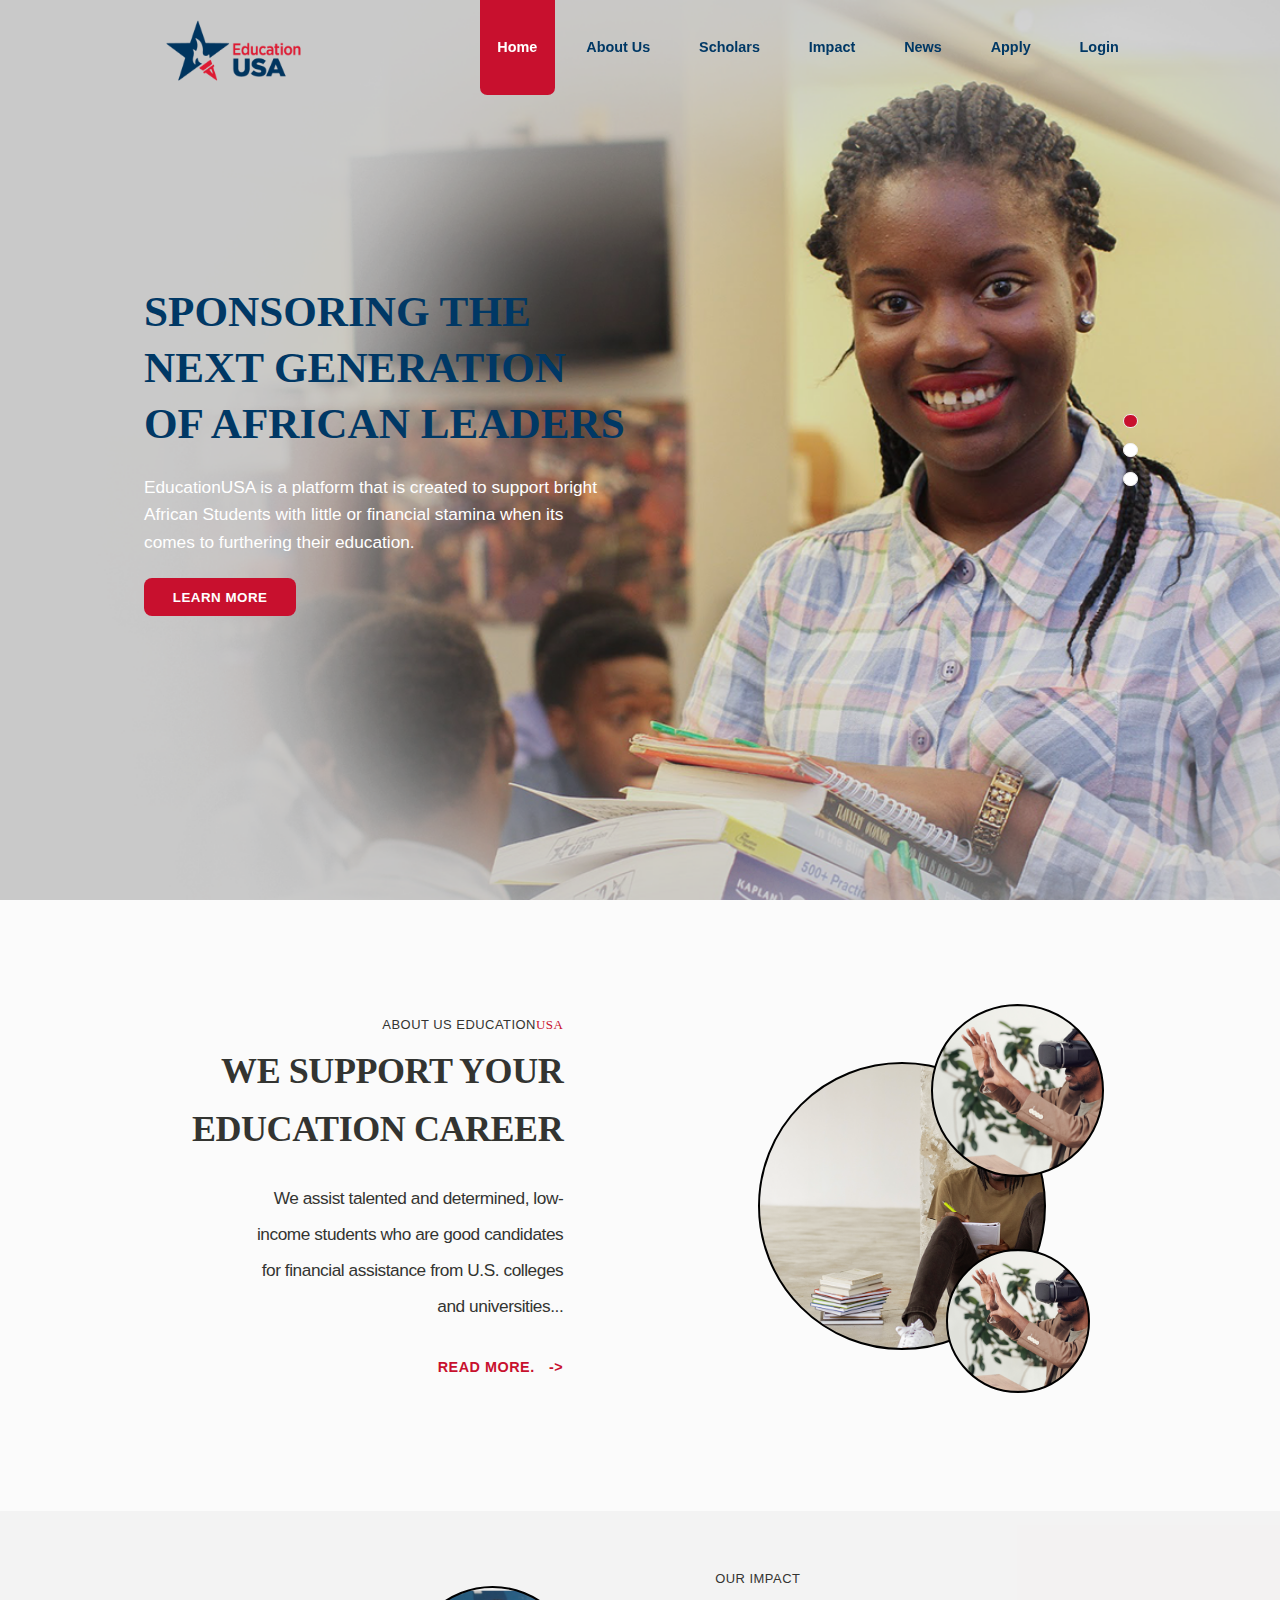
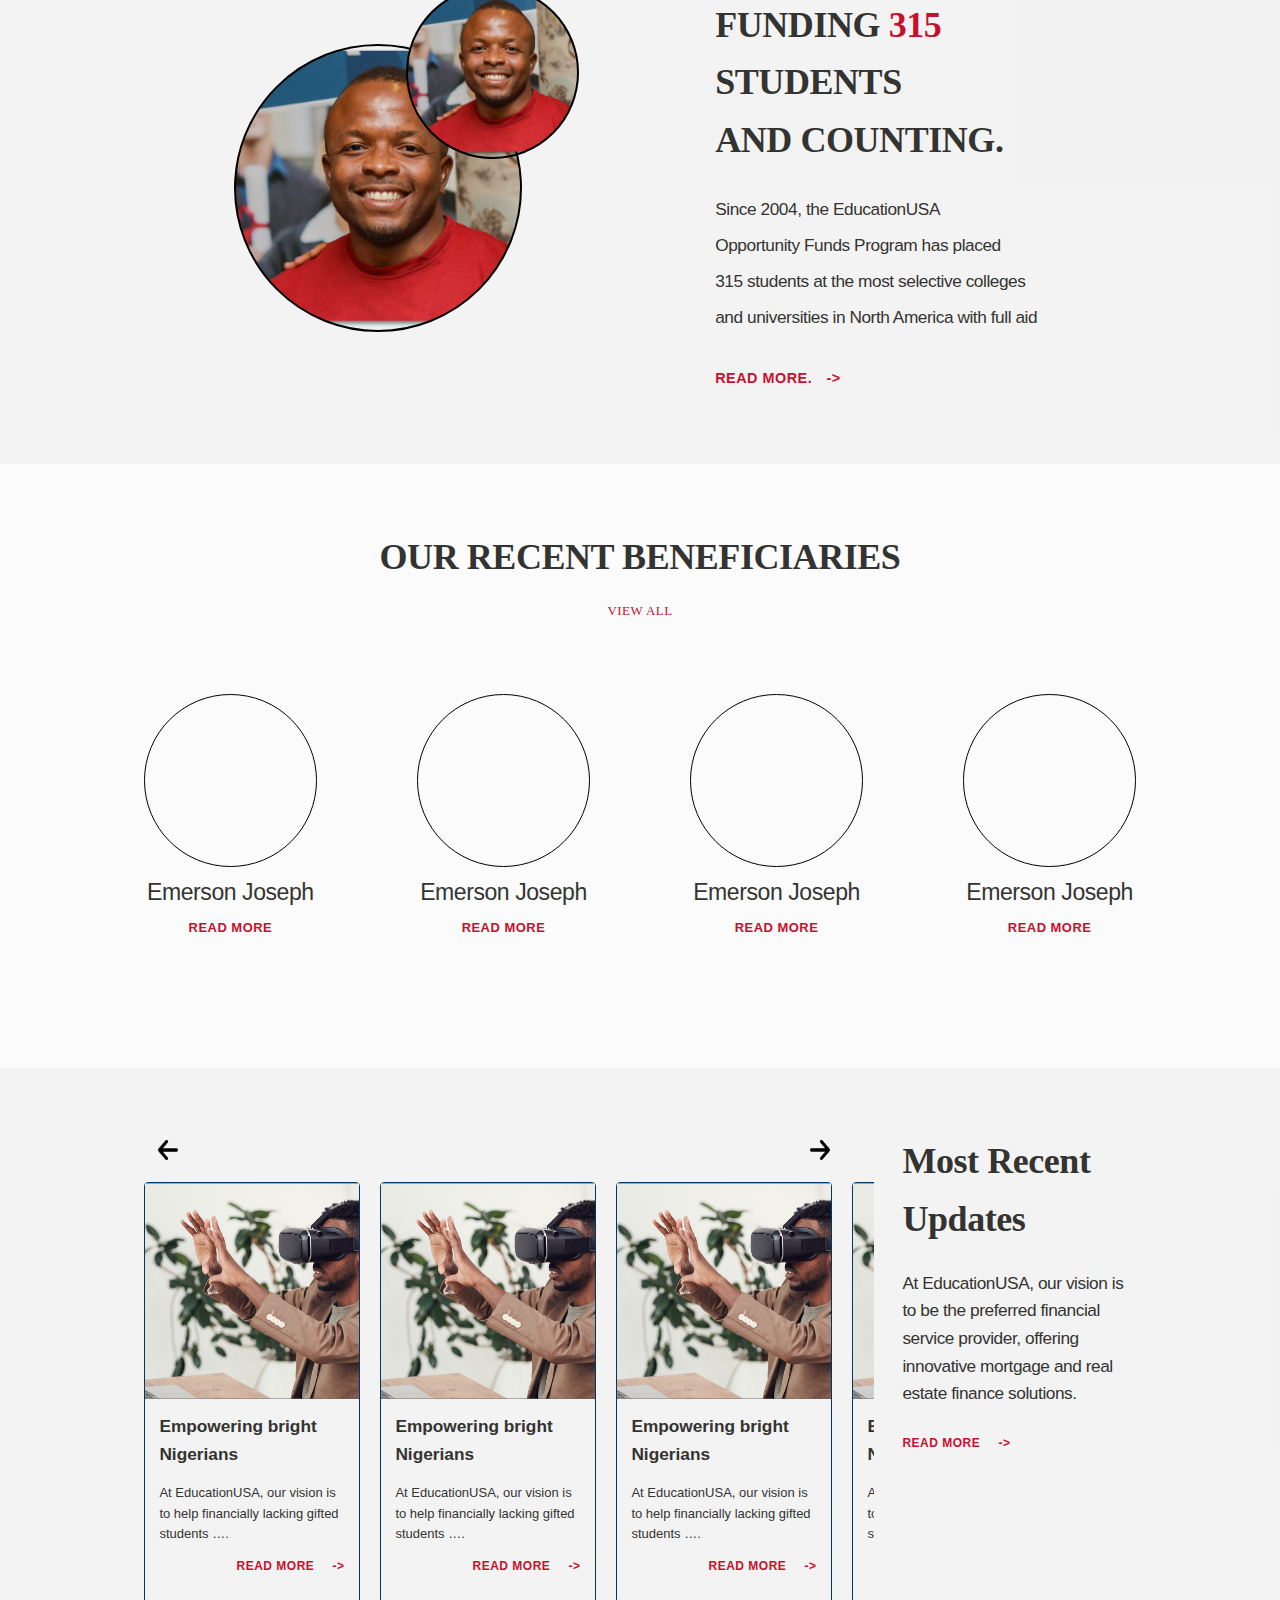
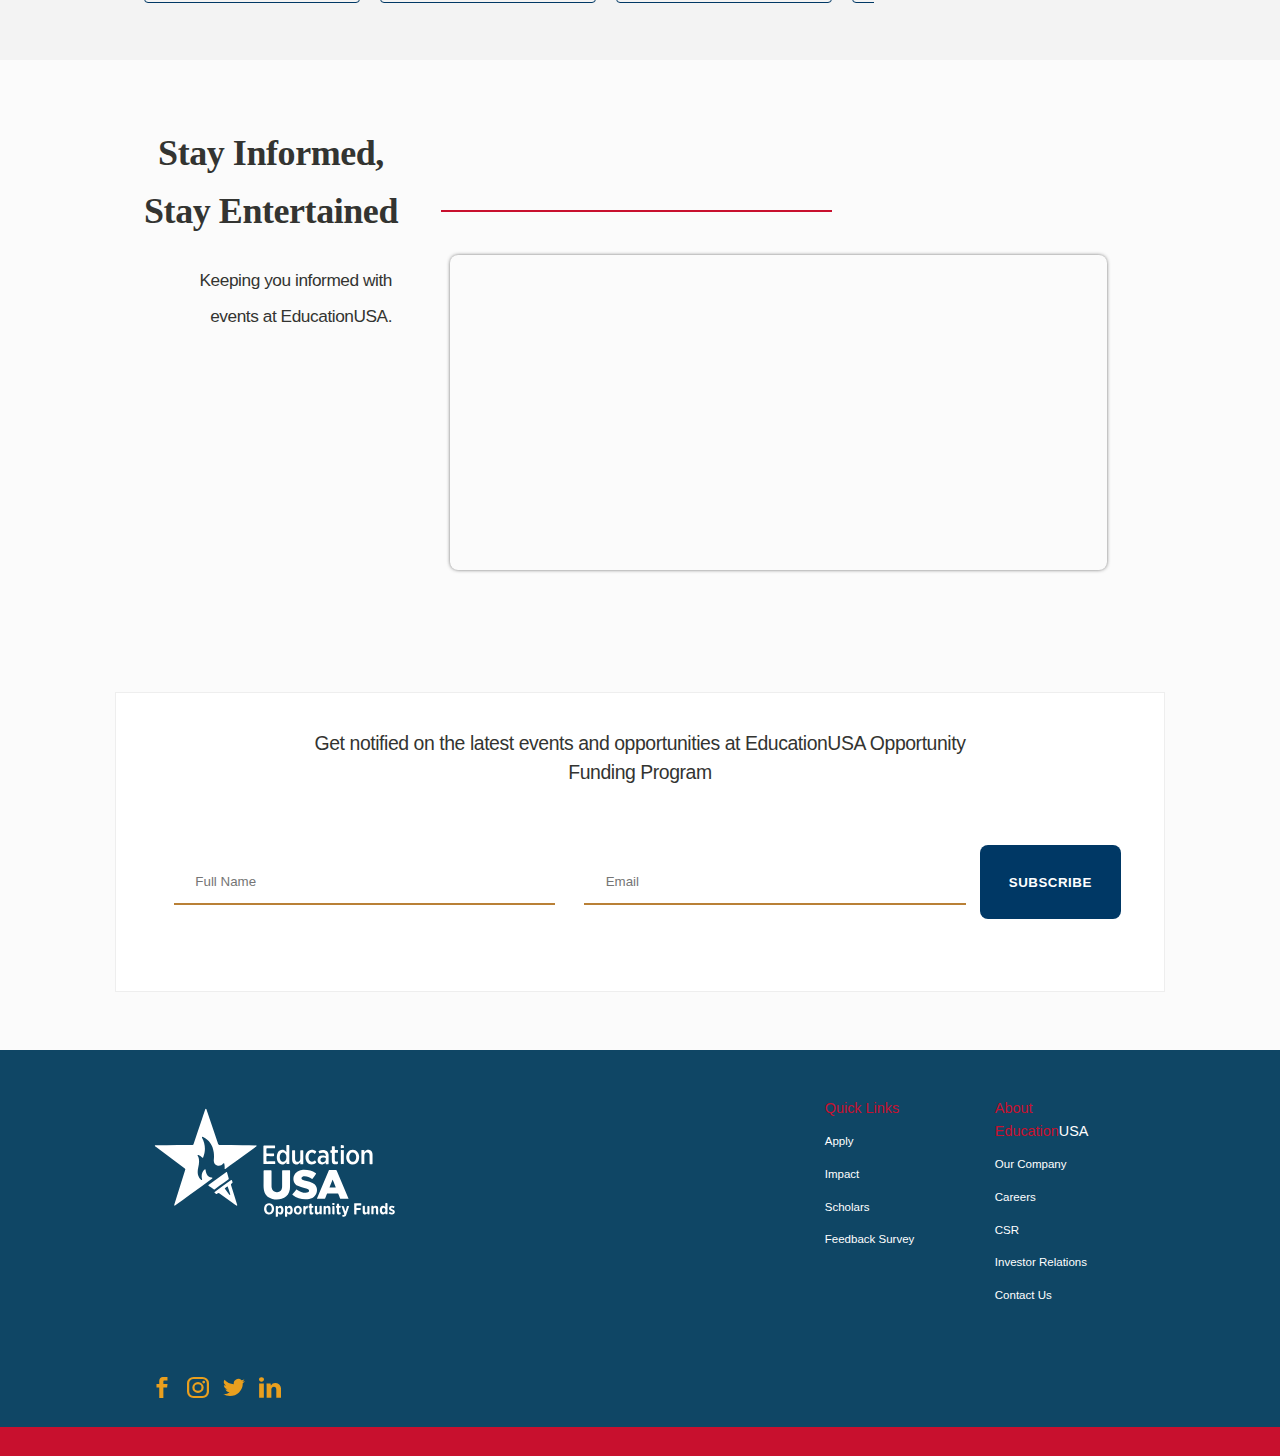
==== commit ec9ecf1d: "rushhhhhh3" ====
--- a/index.html
+++ b/index.html
@@ -202,14 +202,14 @@
                       class="leading-text header-text"
                     >
                       <!-- --- -->
-                      Loan at your <br />
-                      finger-tips.
+                      Sponsoring the <br> NEXT GENERATION <br> of
+                      African Leaders
                     </span>
                     <span id="banner-small-text" class="tagline">
                       <!-- --- -->
-                      Explore our unbeatable interest rate with no equity
-                      <br />
-                      contribution required.
+                      EducationUSA is a platform that is created to support bright <br>
+                      African Students with little or financial stamina when its <br>
+                      comes to furthering their education.
                     </span>
                     <button id="banner-button" class="btn solid">
                       <a id="banner-button-link" href="/shortTermLoan.html">
@@ -233,14 +233,14 @@
                       class="leading-text header-text"
                     >
                       <!-- --- -->
-                      Create more value for <br />
-                      your fixed deposit.
+                      Sponsoring the <br> NEXT GENERATION <br> of
+                      African Leaders
                     </span>
                     <span id="banner-small-text" class="tagline">
                       <!-- --- -->
-                      Leverage on the strength of your fixed deposit placed
-                      with <br />
-                      the bank by exploring our Cash Backed Facility.
+                      EducationUSA is a platform that is created to support bright <br>
+                      African Students with little or financial stamina when its <br>
+                      comes to furthering their education.
                     </span>
                     <button id="banner-button" class="btn solid">
                       <a id="banner-button-link" href="/cashBacked.html">
@@ -252,39 +252,6 @@
                 </div>
               </div>
             </div>
-            <div
-              data-slide="3"
-              class="banner-slide-container animate__slower"
-            >
-              <div class="banner-slide">
-                <div class="banner-slide-description-container">
-                  <div class="banner-slide-description">
-                    <span
-                      id="banner-large-text"
-                      class="leading-text header-text"
-                    >
-                      <!-- --- -->
-                      We help Nigerians in <br />
-                      Diaspora become <br />
-                      homeowners
-                    </span>
-                    <span id="banner-small-text" class="tagline">
-                      Our Diaspora Mortgage product is designed to enable
-                      <br />
-                      Nigerians in diaspora buy a house in an approved
-                      location of <br />
-                      their choice in Nigeria.
-                    </span>
-                    <button id="banner-button" class="btn solid">
-                      <a id="banner-button-link" href="/disporaMortgage.html">
-                        <!-- --- -->
-                        Learn More
-                      </a>
-                    </button>
-                  </div>
-                </div>
-              </div>
-            </div>
           </div>
           <div class="banner-slide-controls-container">
             <div id="banner-slide-controls">
@@ -294,7 +261,6 @@
               ></div>
               <div data-slide-control-index="1" class="slide-dot"></div>
               <div data-slide-control-index="2" class="slide-dot"></div>
-              <div data-slide-control-index="3" class="slide-dot"></div>
             </div>
           </div>
         </div>
--- a/styles/index.css
+++ b/styles/index.css
@@ -35,9 +35,9 @@
   -webkit-box-pack: justify;
       -ms-flex-pack: justify;
           justify-content: space-between;
-  -webkit-box-align: center;
-      -ms-flex-align: center;
-          align-items: center;
+  -webkit-box-align: start;
+      -ms-flex-align: start;
+          align-items: flex-start;
   width: 100%;
   padding: 2rem 0;
 }
@@ -64,7 +64,7 @@
 }
 
 header #top-strip-container #top-strip #logo img {
-  height: 5rem;
+  height: 7rem;
   width: auto;
 }
 
@@ -114,7 +114,7 @@
 }
 
 header #top-strip-container #top-strip #navigation-wrapper .menu-links .menu-link {
-  padding: 2.4rem 1.2rem 1.5rem 1.2rem;
+  padding: 2.5rem 1.2rem;
   display: -webkit-inline-box;
   display: -ms-inline-flexbox;
   display: inline-flex;
@@ -128,11 +128,7 @@
   border-radius: 0 0 0.5rem 0.5rem;
 }
 
-header #top-strip-container #top-strip #navigation-wrapper .menu-links .menu-link:hover {
-  color: #C8102E;
-}
-
-header #top-strip-container #top-strip #navigation-wrapper .menu-links .menu-link.selected {
+header #top-strip-container #top-strip #navigation-wrapper .menu-links .menu-link.selected, header #top-strip-container #top-strip #navigation-wrapper .menu-links .menu-link:hover {
   background: #C8102E;
   color: #fff;
 }
@@ -344,11 +340,11 @@
   cursor: pointer;
 }
 
-header #login-modal .mask .auth-container .auth-body #close-modal {
+header #login-modal .mask .auth-container .auth-body [data-close-modal] {
   text-align: right;
 }
 
-header #login-modal .mask .auth-container .auth-body #close-modal::after {
+header #login-modal .mask .auth-container .auth-body [data-close-modal]::after {
   content: "(x)";
 }
 
@@ -420,7 +416,7 @@
 }
 
 .footer-container .main-footer .logo img {
-  height: 6rem;
+  height: 10rem;
 }
 
 .footer-container .main-footer .footer-links-section {
@@ -1083,13 +1079,21 @@
   overflow: hidden;
 }
 
-#home-banner-section-wrapper #banner-section .banner-slides-container .banner-slides [data-slide="0"] {
+#home-banner-section-wrapper #banner-section .banner-slides-container .banner-slides [data-slide="0"], #home-banner-section-wrapper #banner-section .banner-slides-container .banner-slides [data-slide="1"], #home-banner-section-wrapper #banner-section .banner-slides-container .banner-slides [data-slide="2"] {
   background-size: cover;
   background-position: center;
 }
 
 #home-banner-section-wrapper #banner-section .banner-slides-container .banner-slides [data-slide="0"] {
-  background-image: url(/assets/home_banner_1.png);
+  background-image: url(/assets/banner1.png);
+}
+
+#home-banner-section-wrapper #banner-section .banner-slides-container .banner-slides [data-slide="1"] {
+  background-image: url(/assets/banner2.png);
+}
+
+#home-banner-section-wrapper #banner-section .banner-slides-container .banner-slides [data-slide="2"] {
+  background-image: url(/assets/banner3.png);
 }
 
 #home-banner-section-wrapper #banner-section .banner-slides-container .banner-slides .banner-slide-container {
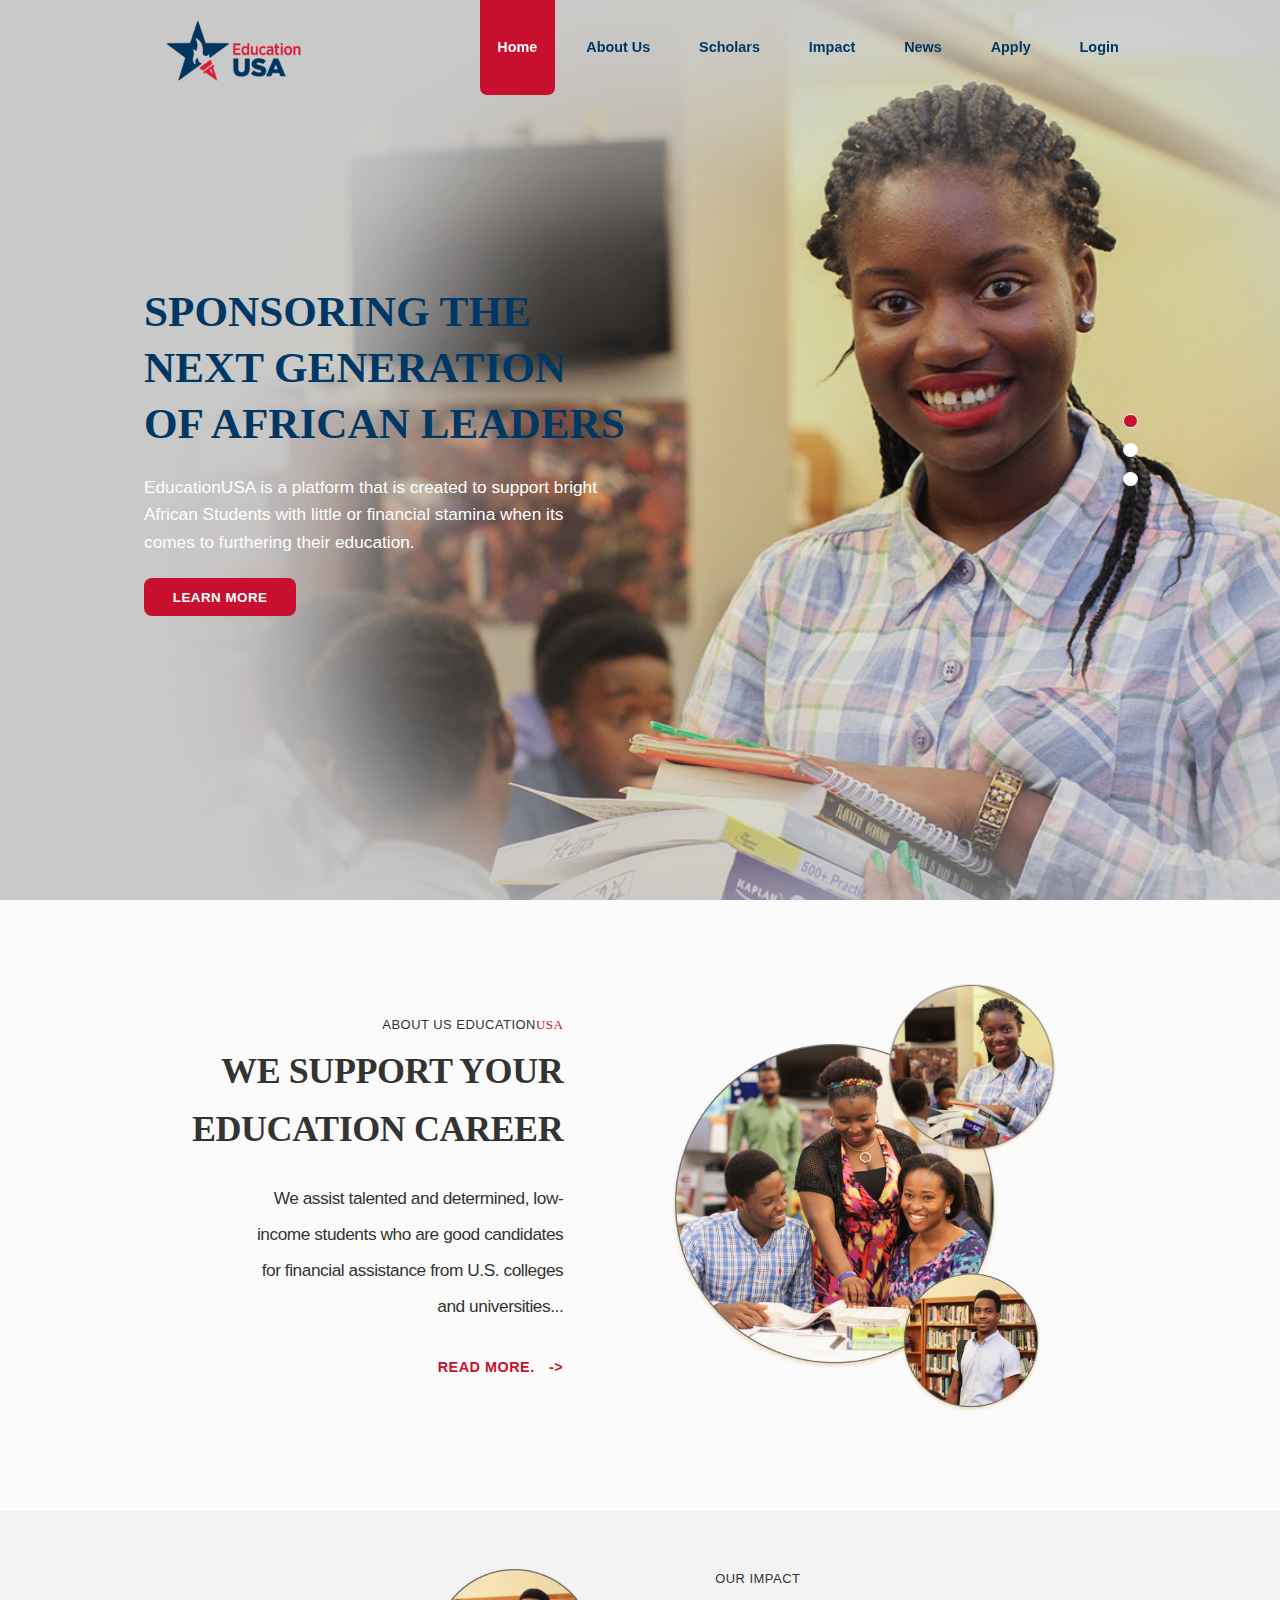
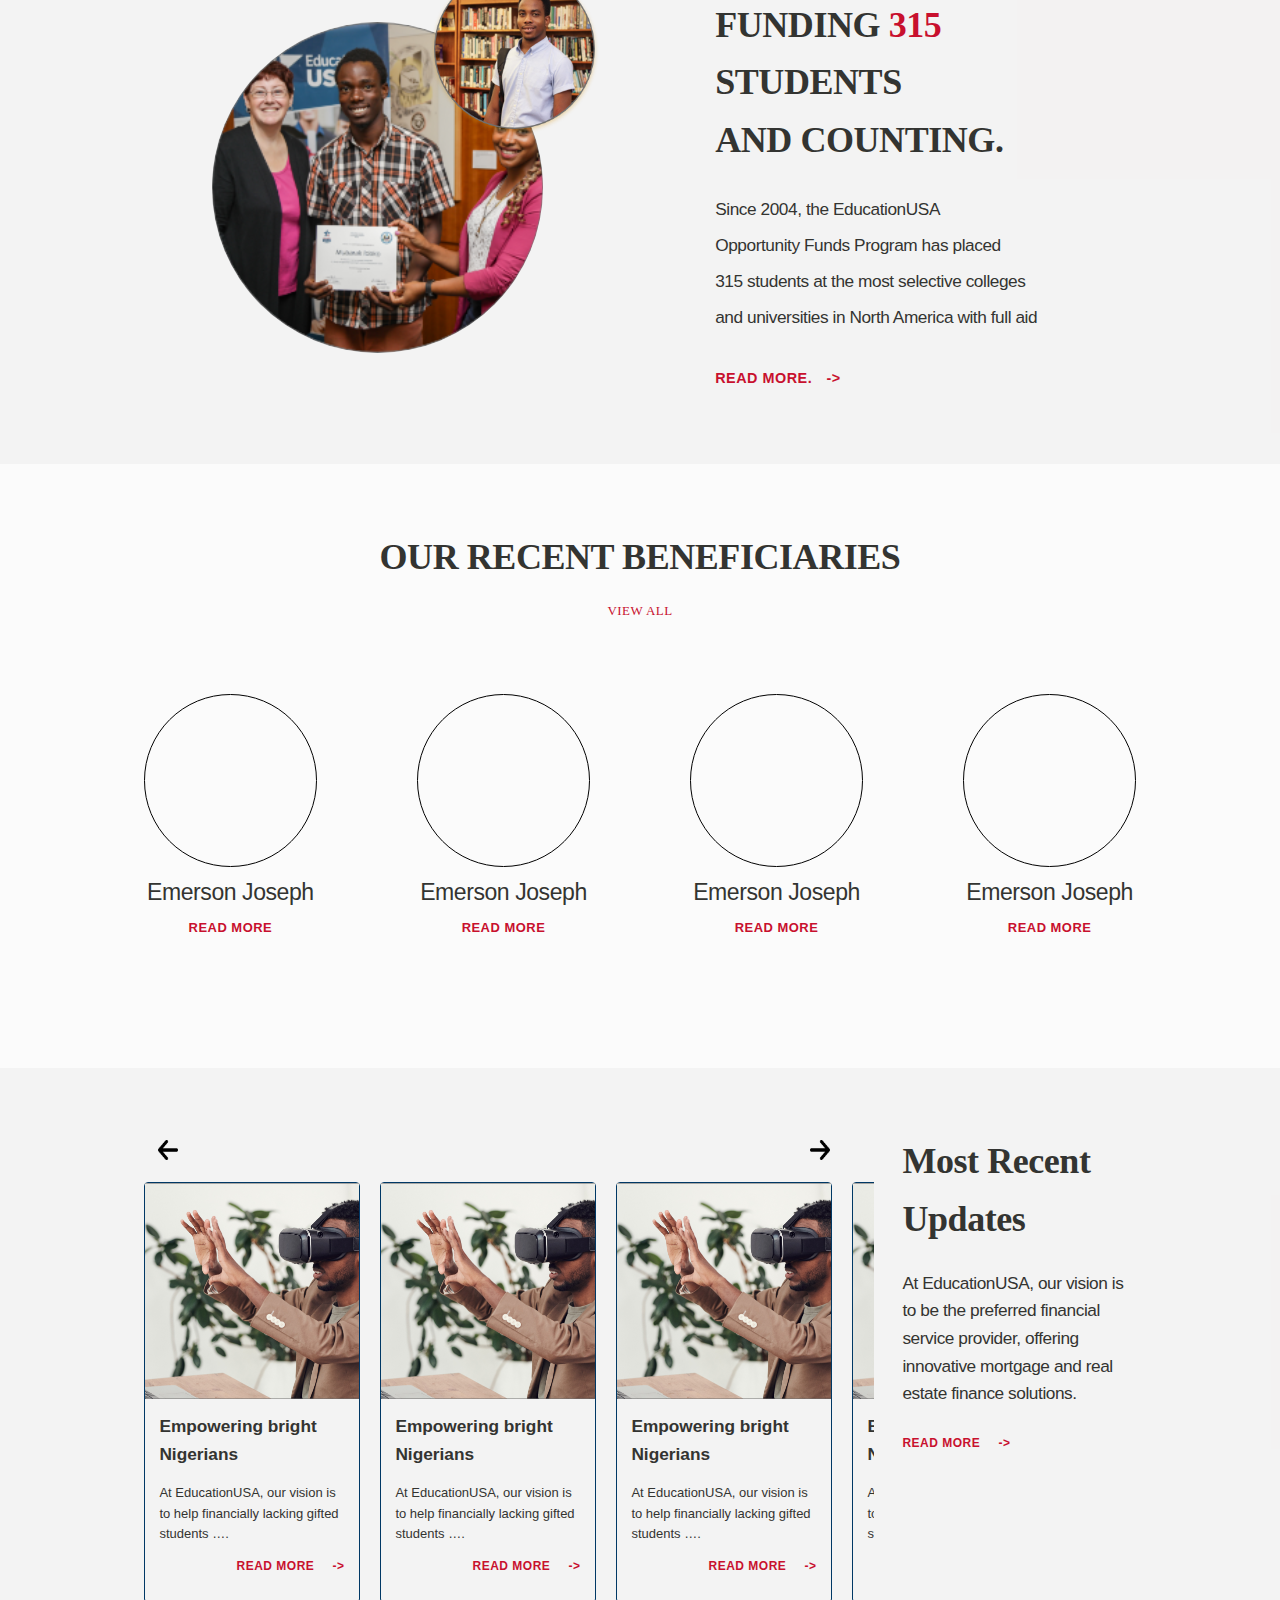
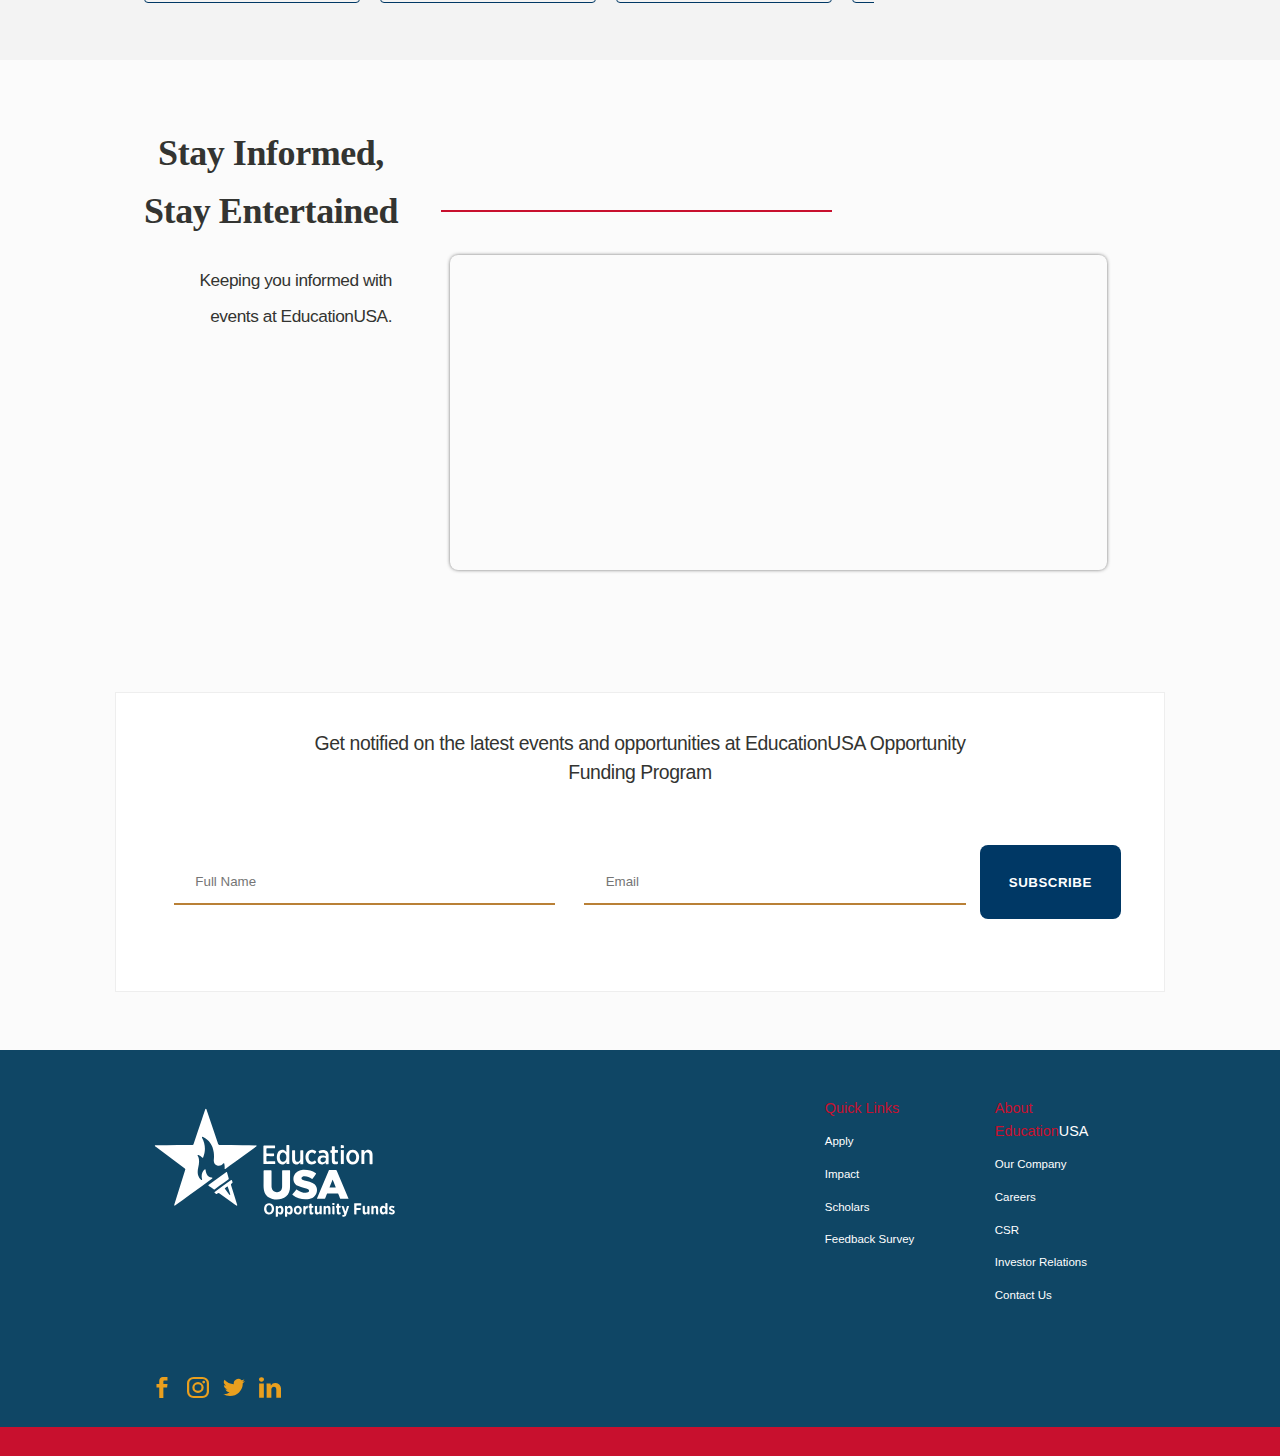
==== commit 34a4733a: "update videosdsd" ====
--- a/index.html
+++ b/index.html
@@ -510,7 +510,7 @@
               <iframe
                 width="100%"
                 height="315"
-                src="https://www.youtube.com/embed/cnjVfT-PtZg"
+                src="https://www.youtube.com/embed/PLoy31dvLfQ"
                 frameborder="0"
                 allow="accelerometer; autoplay; clipboard-write; encrypted-media; gyroscope; picture-in-picture"
                 allowfullscreen
--- a/styles/index.css
+++ b/styles/index.css
@@ -1280,23 +1280,29 @@
 }
 
 #about-us-section .svg-group .main-image {
-  background-image: url(/assets/home_banner_1.png);
+  background-image: url(/assets/svg4.png);
 }
 
 #about-us-section .svg-group .main-image .top-right {
-  background-image: url(/assets/update_image.png);
+  background-image: url(/assets/svg3.png);
 }
 
 #about-us-section .svg-group .main-image .bottom-right {
-  background-image: url(/assets/update_image.png);
+  background-image: url(/assets/svg2.png);
+}
+
+#about-us-section .right {
+  -webkit-box-align: start;
+      -ms-flex-align: start;
+          align-items: flex-start;
 }
 
 #impact-section .svg-group .main-image {
-  background-image: url(/assets/banner.png);
+  background-image: url(/assets/svg1.png);
 }
 
 #impact-section .svg-group .main-image .top-right {
-  background-image: url(/assets/banner.png);
+  background-image: url(/assets/svg2.png);
 }
 
 #beneficiaries-section .beneficiaries-list {
@@ -1551,7 +1557,6 @@
 }
 
 .svg-group .main-image .top-right, .svg-group .main-image .bottom-right, .svg-group .main-image {
-  border: 2px solid black;
   border-radius: 50%;
   background-size: cover;
   background-position: center;
@@ -1582,8 +1587,8 @@
 
 @media screen and (min-width: 760px) {
   .svg-group .main-image {
-    height: 20rem;
-    width: 20rem;
+    height: 21rem;
+    width: 21rem;
   }
   .svg-group .main-image .top-right {
     height: 12rem;
@@ -1596,6 +1601,13 @@
     width: 10rem;
     bottom: -3rem;
     right: -3rem;
+  }
+}
+
+@media screen and (min-width: 1024px) {
+  .svg-group .main-image {
+    height: 23rem;
+    width: 23rem;
   }
 }
 
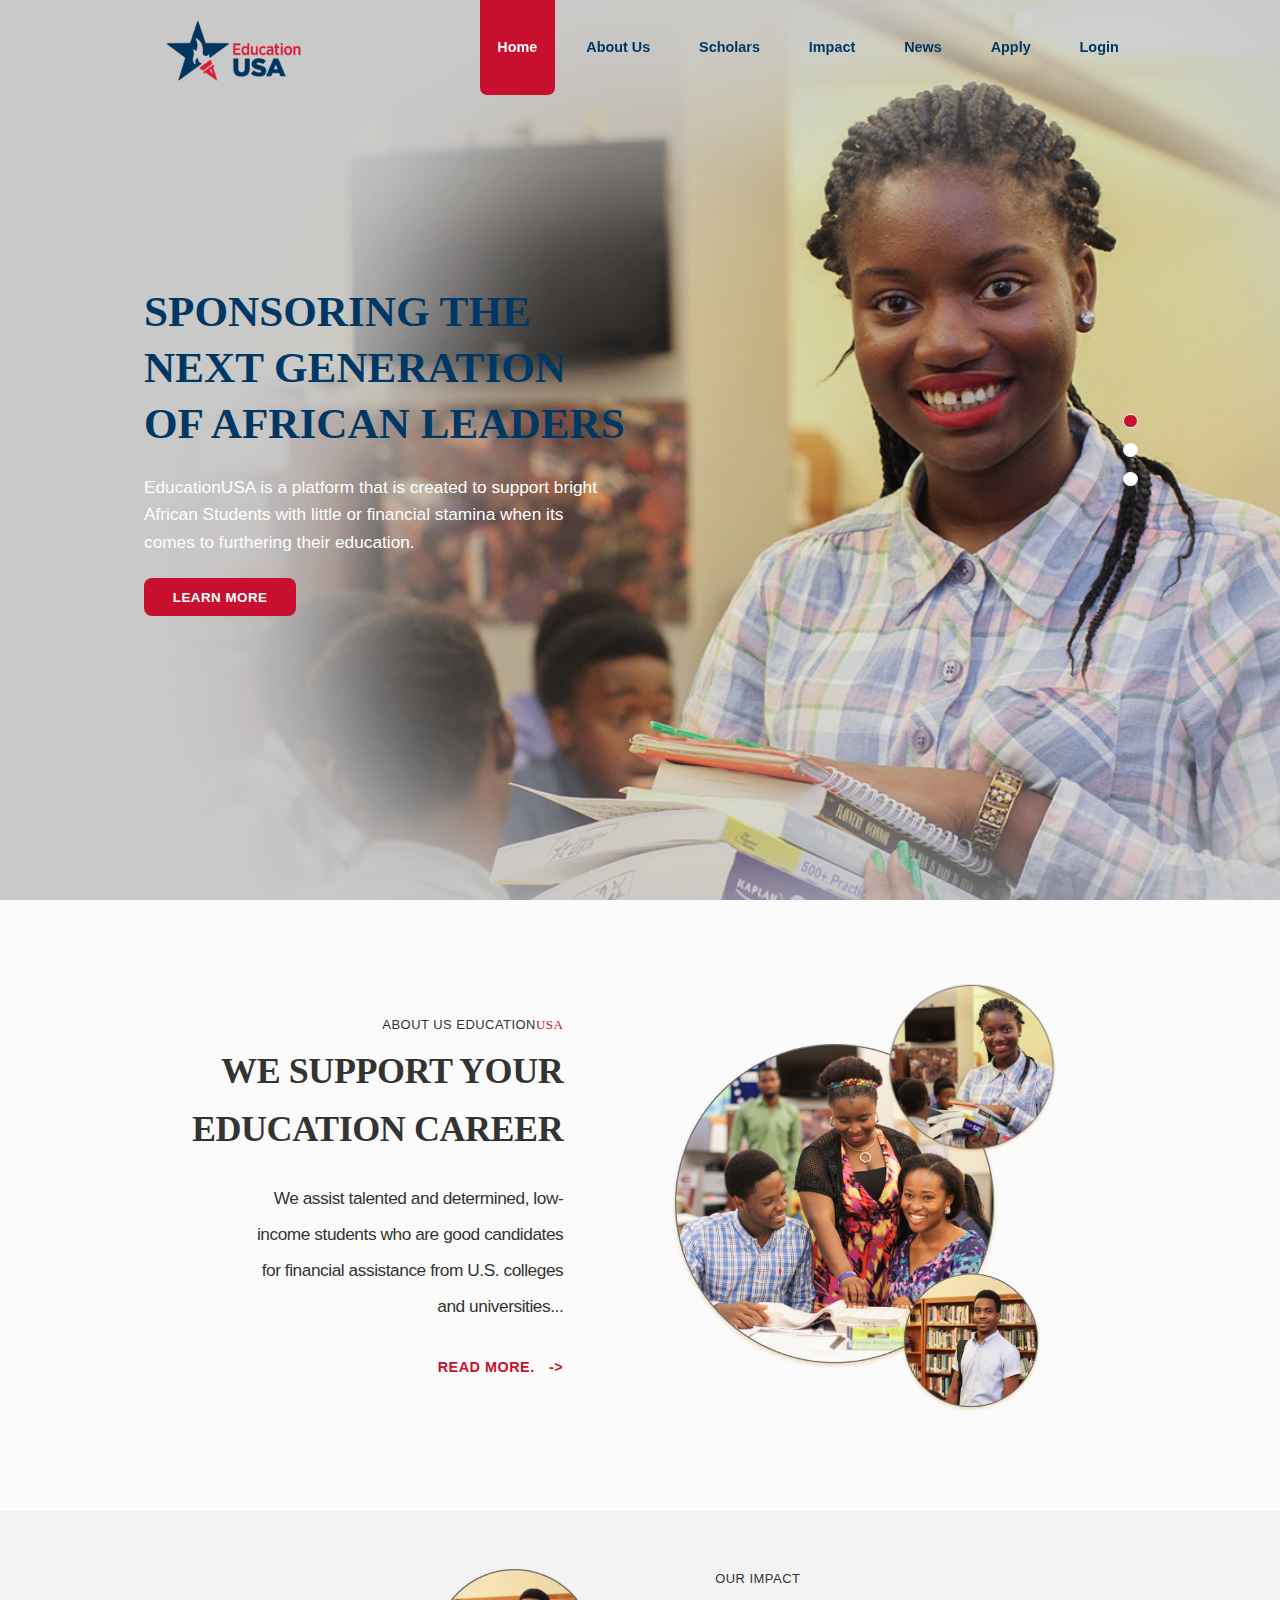
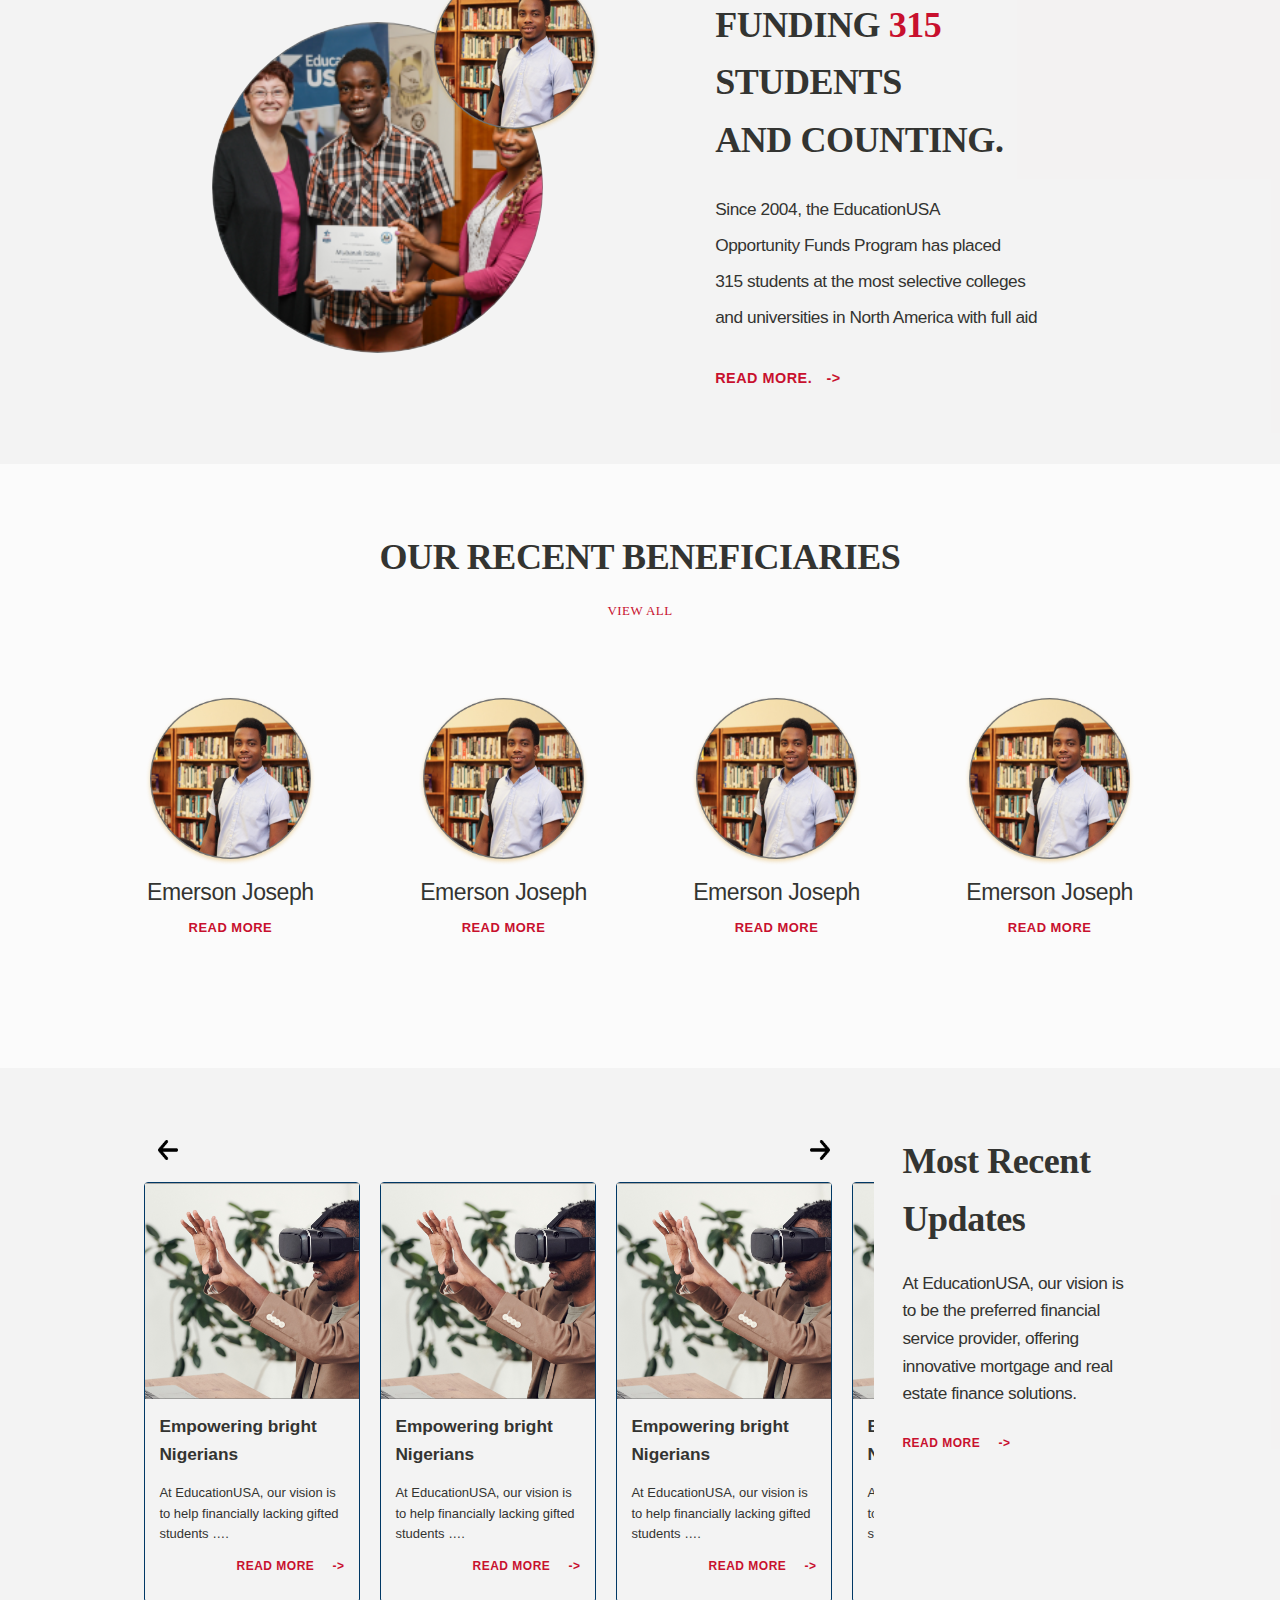
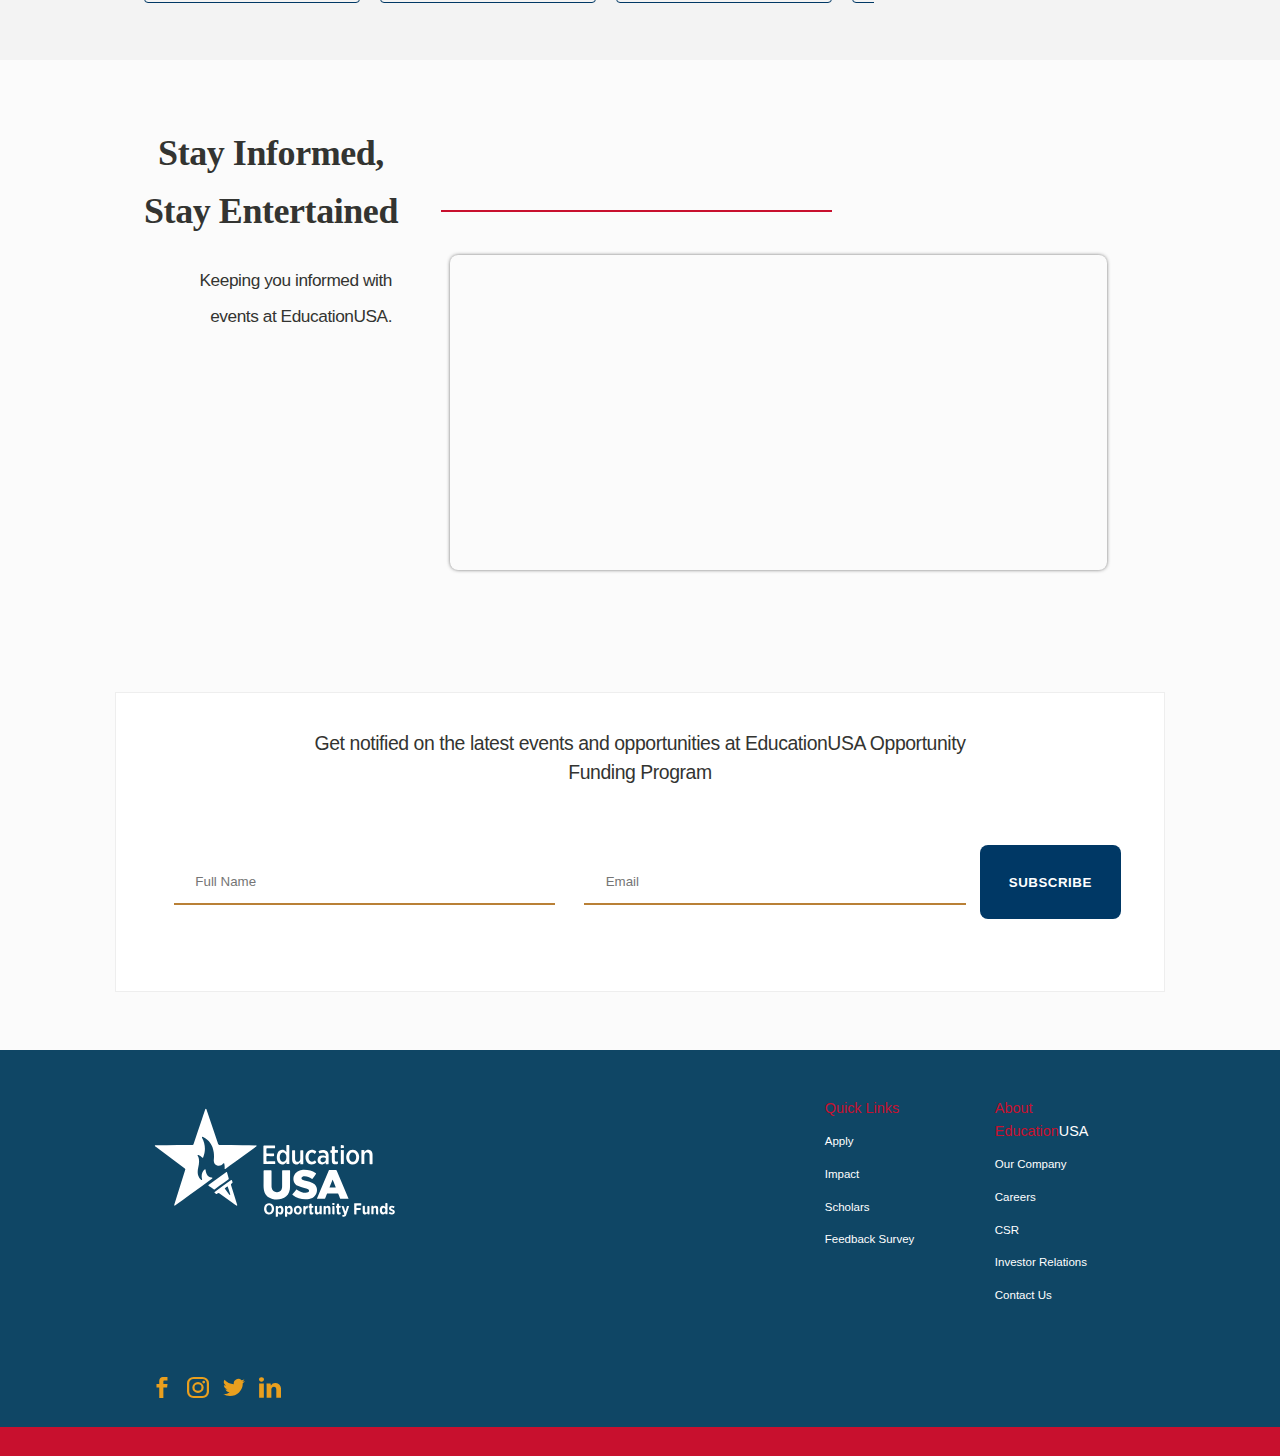
==== commit 0ce115d4: "update videosdsdsdf" ====
--- a/index.html
+++ b/index.html
@@ -345,7 +345,8 @@
         <div class="beneficiaries-list">
           <div class="beneficiary">
             <div class="beneficiary-image">
-
+              <div class="image-tag"></div>
+              <img src="/assets/svg2.png" alt="Beneficiary.">
             </div>
             <div class="beneficiary-name medium-text">
               Emerson Joseph
@@ -358,7 +359,8 @@
           </div>
           <div class="beneficiary">
             <div class="beneficiary-image">
-
+              <div class="image-tag"></div>
+              <img src="/assets/svg2.png" alt="Beneficiary.">
             </div>
             <div class="beneficiary-name medium-text">
               Emerson Joseph
@@ -371,7 +373,8 @@
           </div>
           <div class="beneficiary">
             <div class="beneficiary-image">
-
+              <div class="image-tag"></div>
+              <img src="/assets/svg2.png" alt="Beneficiary.">
             </div>
             <div class="beneficiary-name medium-text">
               Emerson Joseph
@@ -384,7 +387,8 @@
           </div>
           <div class="beneficiary">
             <div class="beneficiary-image">
-
+              <div class="image-tag"></div>
+              <img src="/assets/svg2.png" alt="Beneficiary.">
             </div>
             <div class="beneficiary-name medium-text">
               Emerson Joseph
--- a/styles/index.css
+++ b/styles/index.css
@@ -1335,8 +1335,20 @@
 #beneficiaries-section .beneficiaries-list .beneficiary .beneficiary-image {
   height: 12rem;
   width: 12rem;
-  border: 1px solid black;
   border-radius: 50%;
+  position: relative;
+}
+
+#beneficiaries-section .beneficiaries-list .beneficiary .beneficiary-image img {
+  height: 100%;
+  width: 100%;
+}
+
+#beneficiaries-section .beneficiaries-list .beneficiary .beneficiary-image .image-tag {
+  width: 4rem;
+  height: 4rem;
+  border-radius: 50%;
+  position: absolute;
 }
 
 #beneficiaries-section .beneficiaries-list .beneficiary .beneficiary-name {
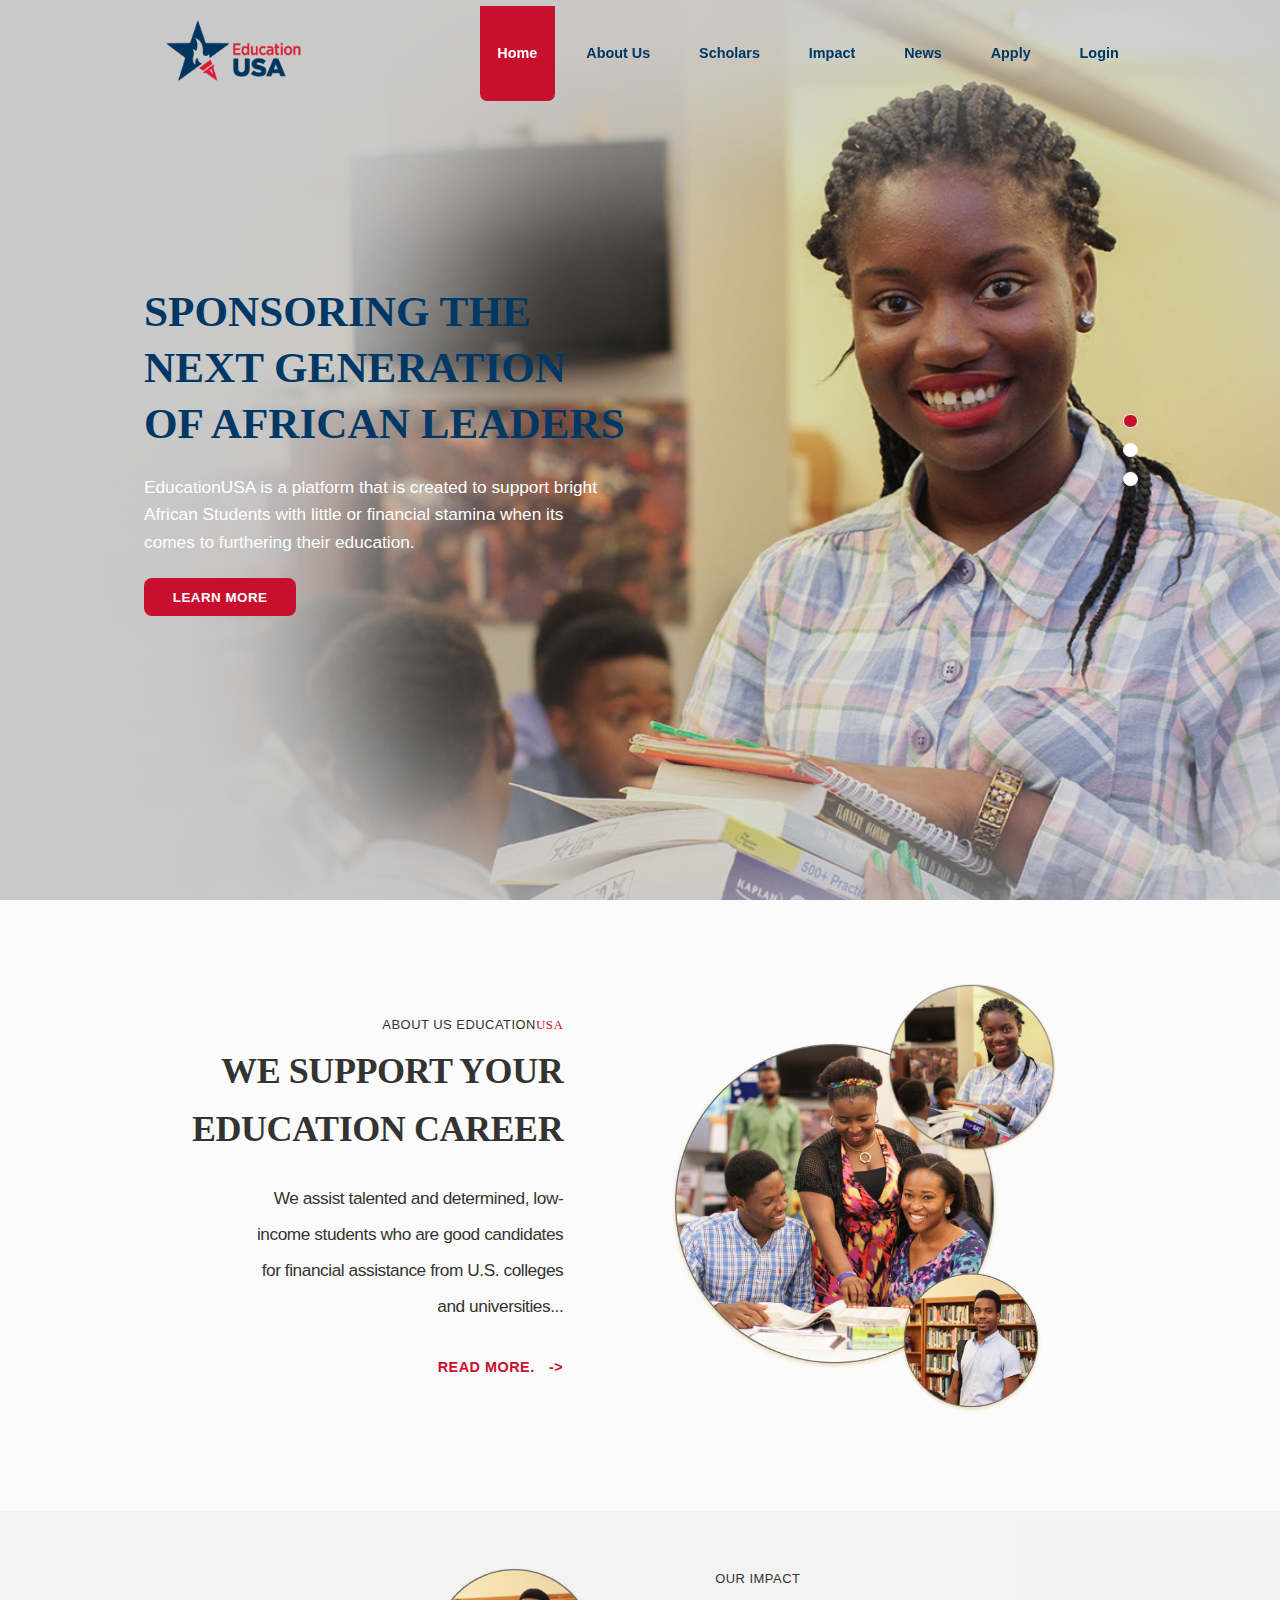
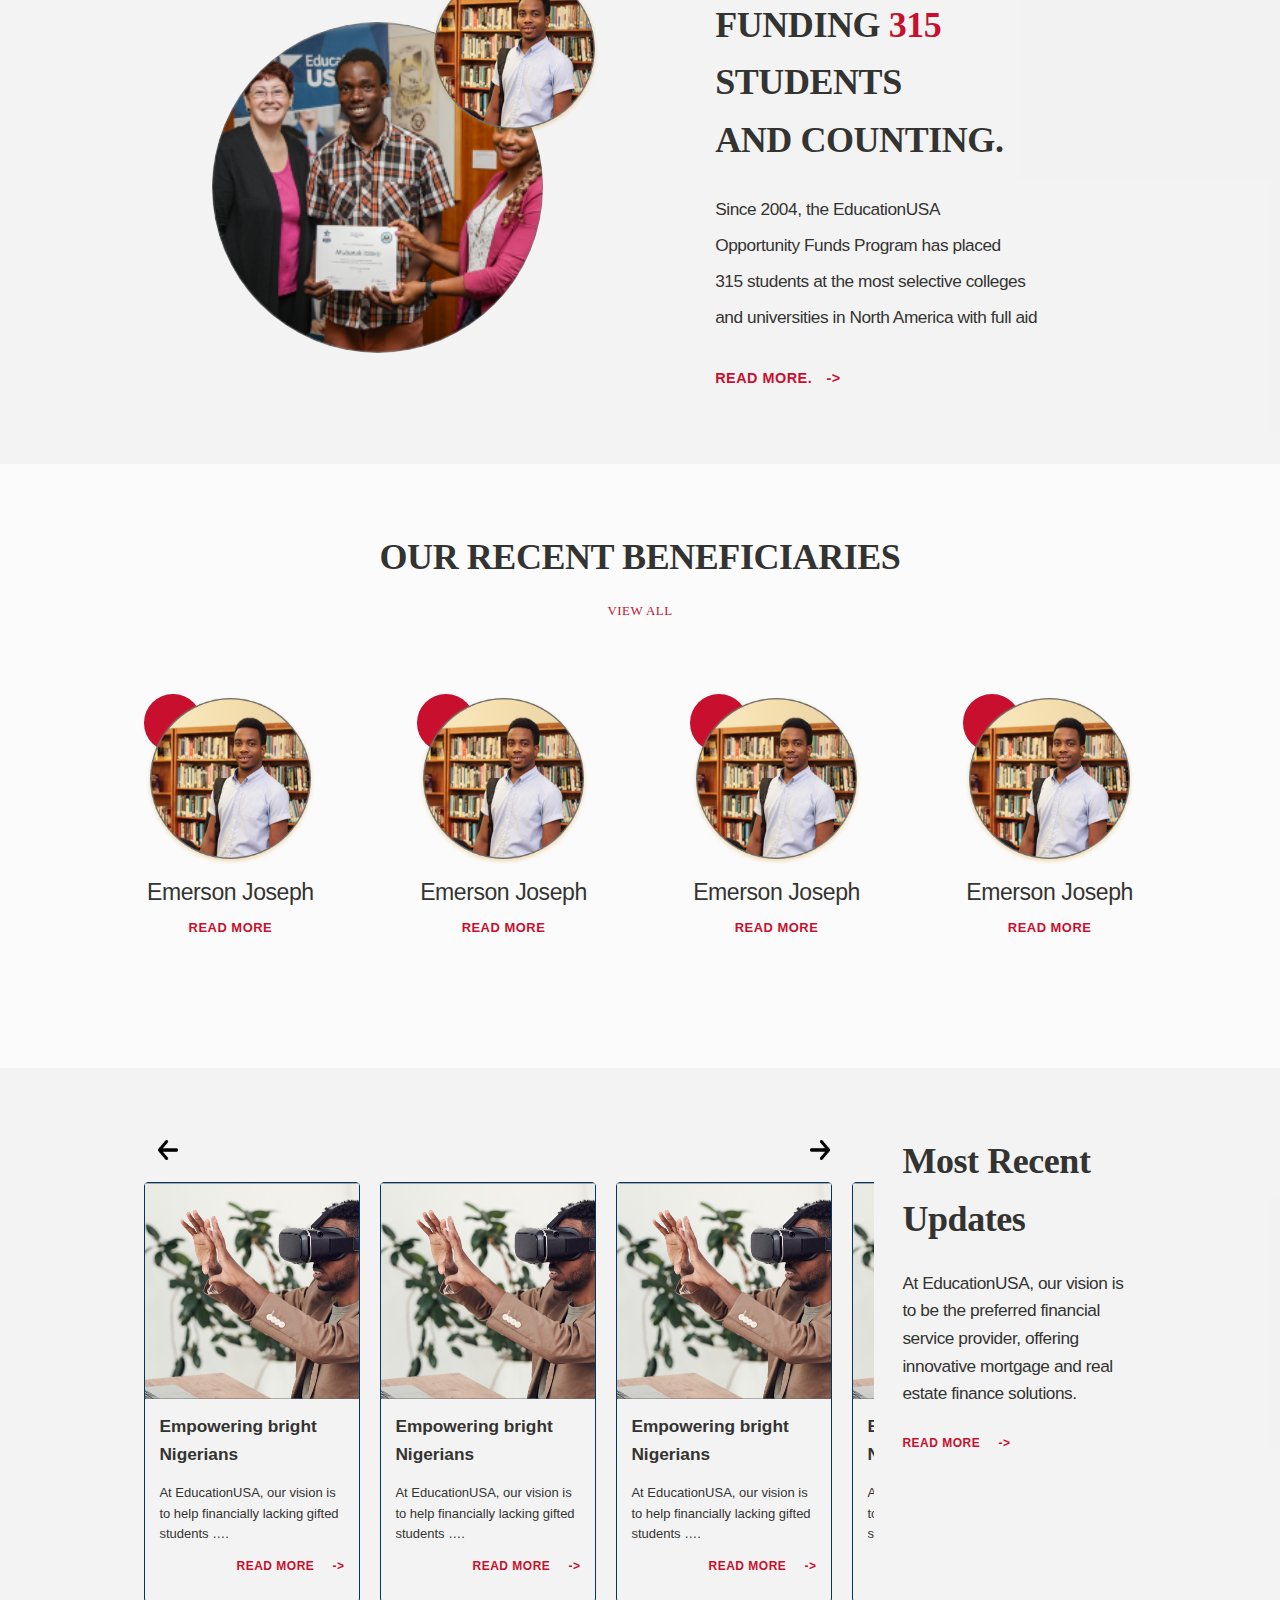
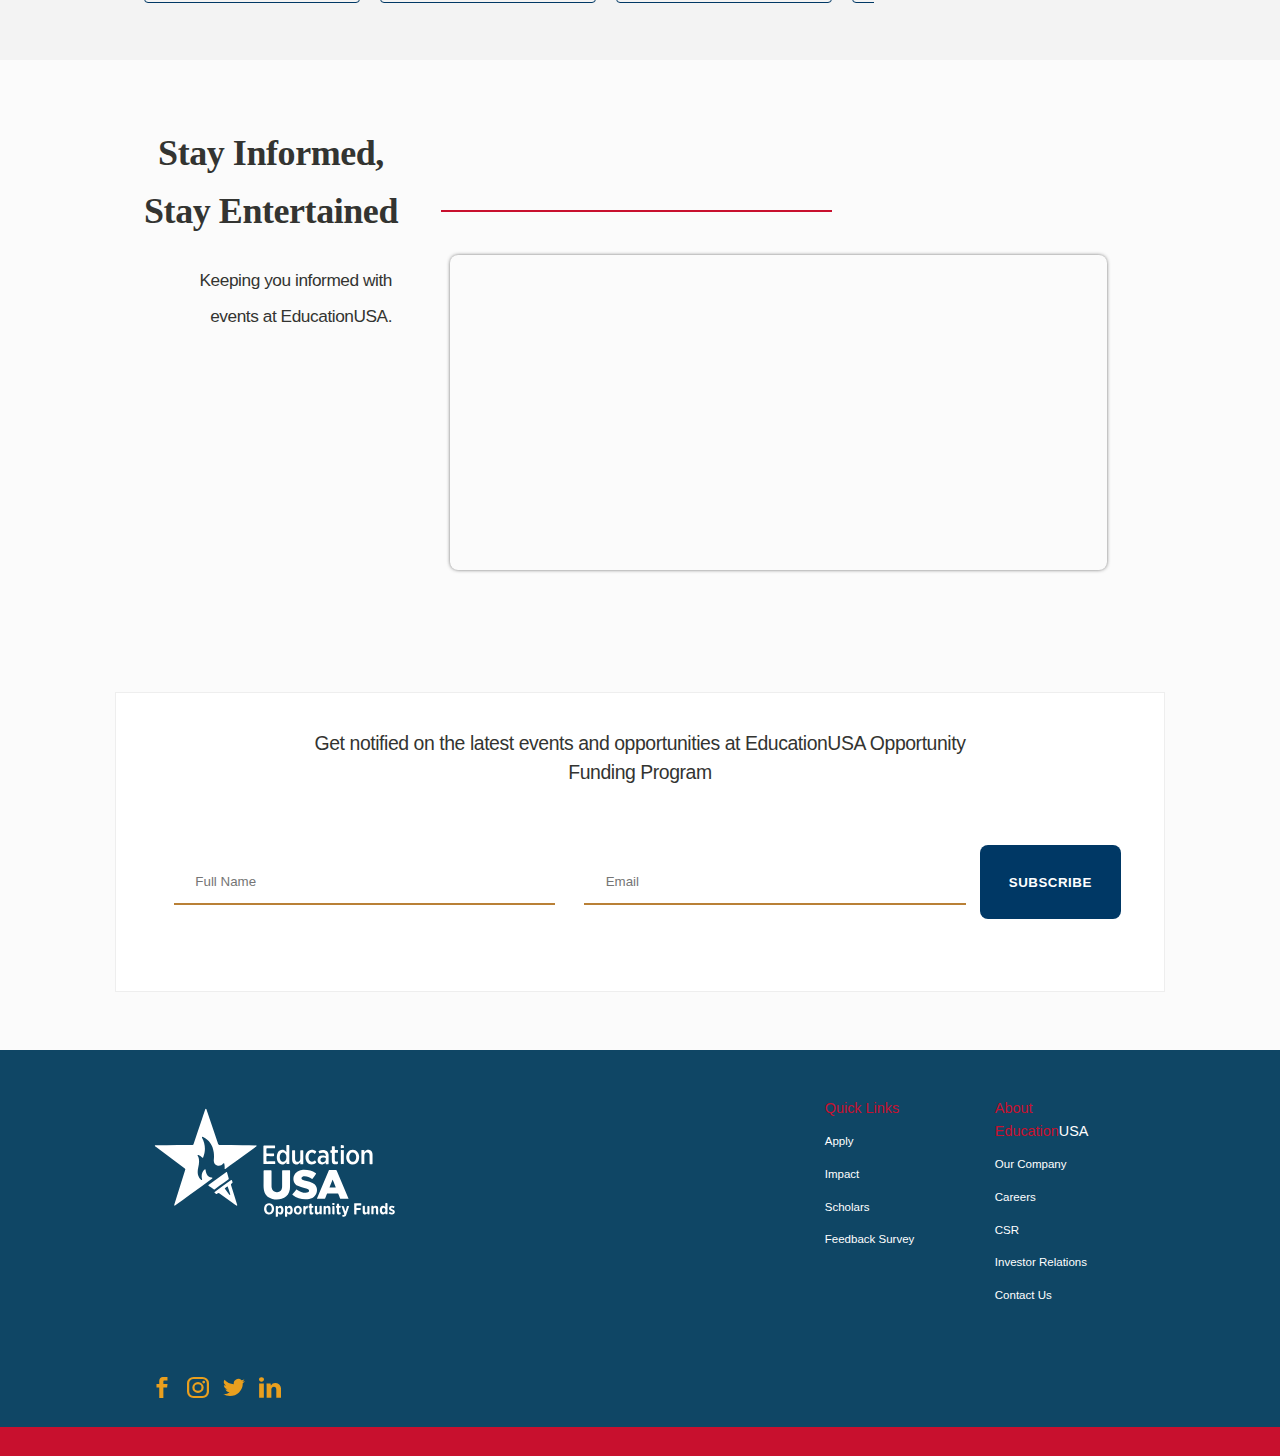
==== commit 3af422d8: "sds" ====
--- a/index.html
+++ b/index.html
@@ -39,7 +39,9 @@
                   About Us
                 </div>
               </a>
-              <div data-menu-index="2" class="menu-link">Scholars</div>
+              <a href="/beneficiaries.html">
+                  <div data-menu-index="2" class="menu-link">Scholars</div>
+                </a>
               <div data-menu-index="3" class="menu-link">
                 Impact
               </div>
@@ -70,7 +72,9 @@
             <div data-mobile-menu-index="1" class="mobile-menu-link">
               <a href="/aboutUs.html">About Us</a>
             </div>
-            <div data-mobile-menu-index="2" class="mobile-menu-link">Scholars</div>
+            <a href="/beneficiaries.html">
+                <div data-mobile-menu-index="2" class="mobile-menu-link">Scholars</div>
+              </a>
             <div data-mobile-menu-index="3" class="mobile-menu-link">
               Impact
             </div>
--- a/styles/index.css
+++ b/styles/index.css
@@ -35,11 +35,11 @@
   -webkit-box-pack: justify;
       -ms-flex-pack: justify;
           justify-content: space-between;
-  -webkit-box-align: start;
-      -ms-flex-align: start;
-          align-items: flex-start;
-  width: 100%;
-  padding: 2rem 0;
+  -webkit-box-align: center;
+      -ms-flex-align: center;
+          align-items: center;
+  width: 100%;
+  padding: 1rem 0;
 }
 
 header #top-strip-container #top-strip #logo {
@@ -64,13 +64,16 @@
 }
 
 header #top-strip-container #top-strip #logo img {
-  height: 7rem;
+  height: 4rem;
   width: auto;
 }
 
 @media screen and (min-width: 760px) {
   header #top-strip-container #top-strip #logo {
     width: auto;
+  }
+  header #top-strip-container #top-strip #logo img {
+    height: 7rem;
   }
 }
 
@@ -200,6 +203,9 @@
 
 @media screen and (min-width: 1024px) {
   header #top-strip-container {
+    -webkit-box-align: start;
+        -ms-flex-align: start;
+            align-items: flex-start;
     padding: 0 10rem;
   }
   header #top-strip-container #top-strip {
@@ -1342,6 +1348,7 @@
 #beneficiaries-section .beneficiaries-list .beneficiary .beneficiary-image img {
   height: 100%;
   width: 100%;
+  position: inherit;
 }
 
 #beneficiaries-section .beneficiaries-list .beneficiary .beneficiary-image .image-tag {
@@ -1349,6 +1356,7 @@
   height: 4rem;
   border-radius: 50%;
   position: absolute;
+  background: #C8102E;
 }
 
 #beneficiaries-section .beneficiaries-list .beneficiary .beneficiary-name {
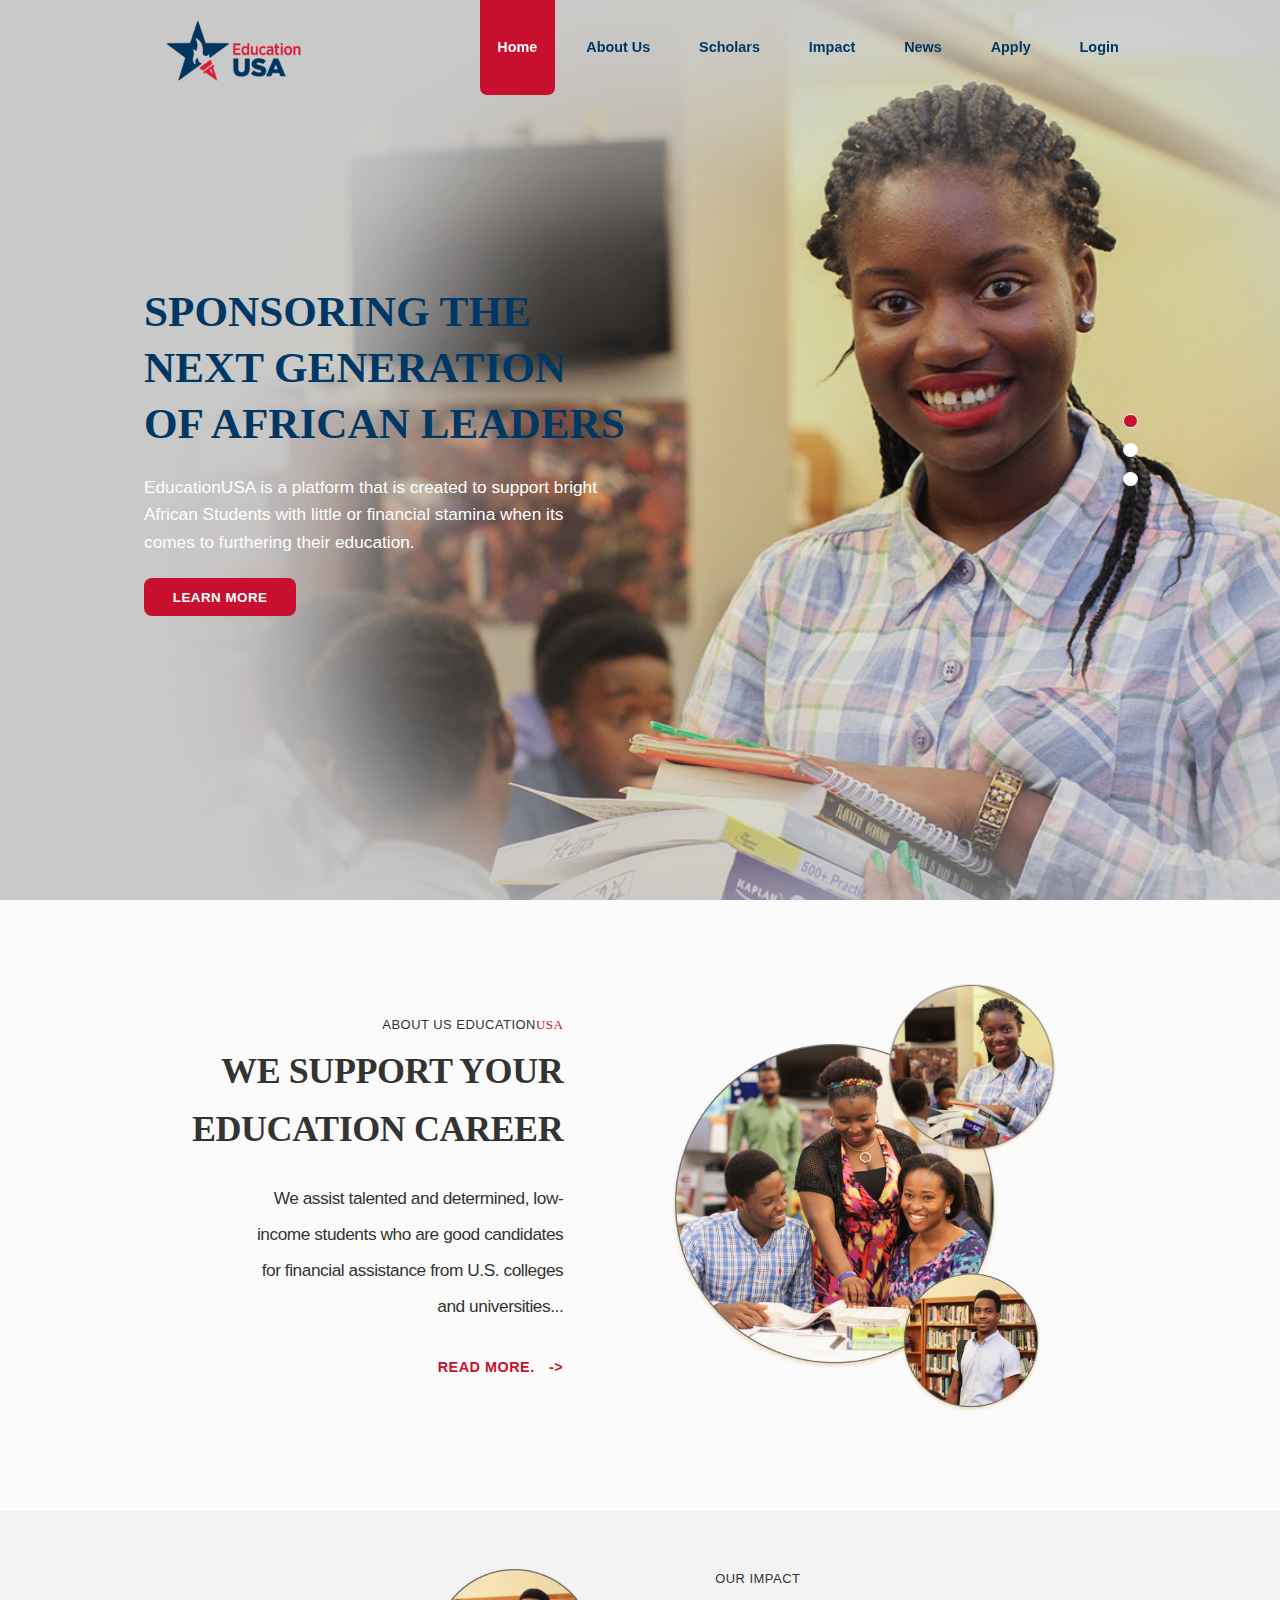
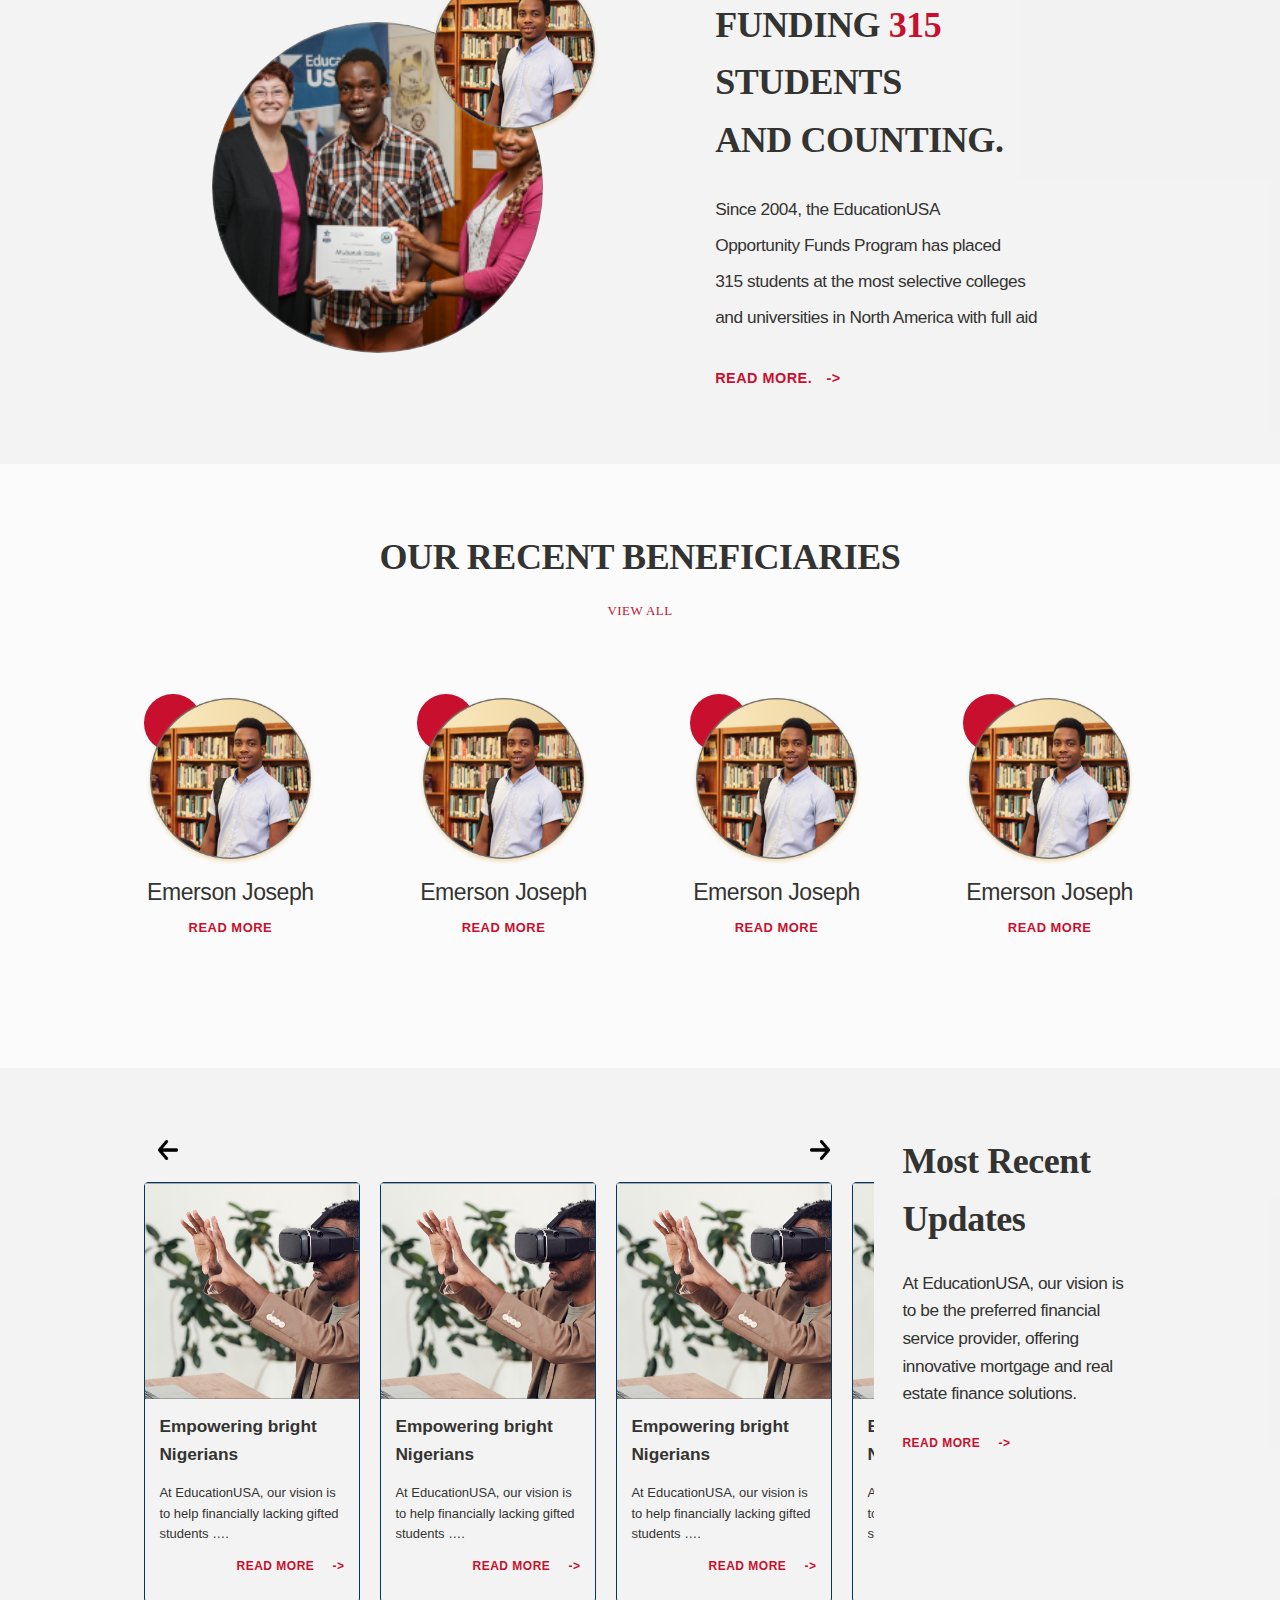
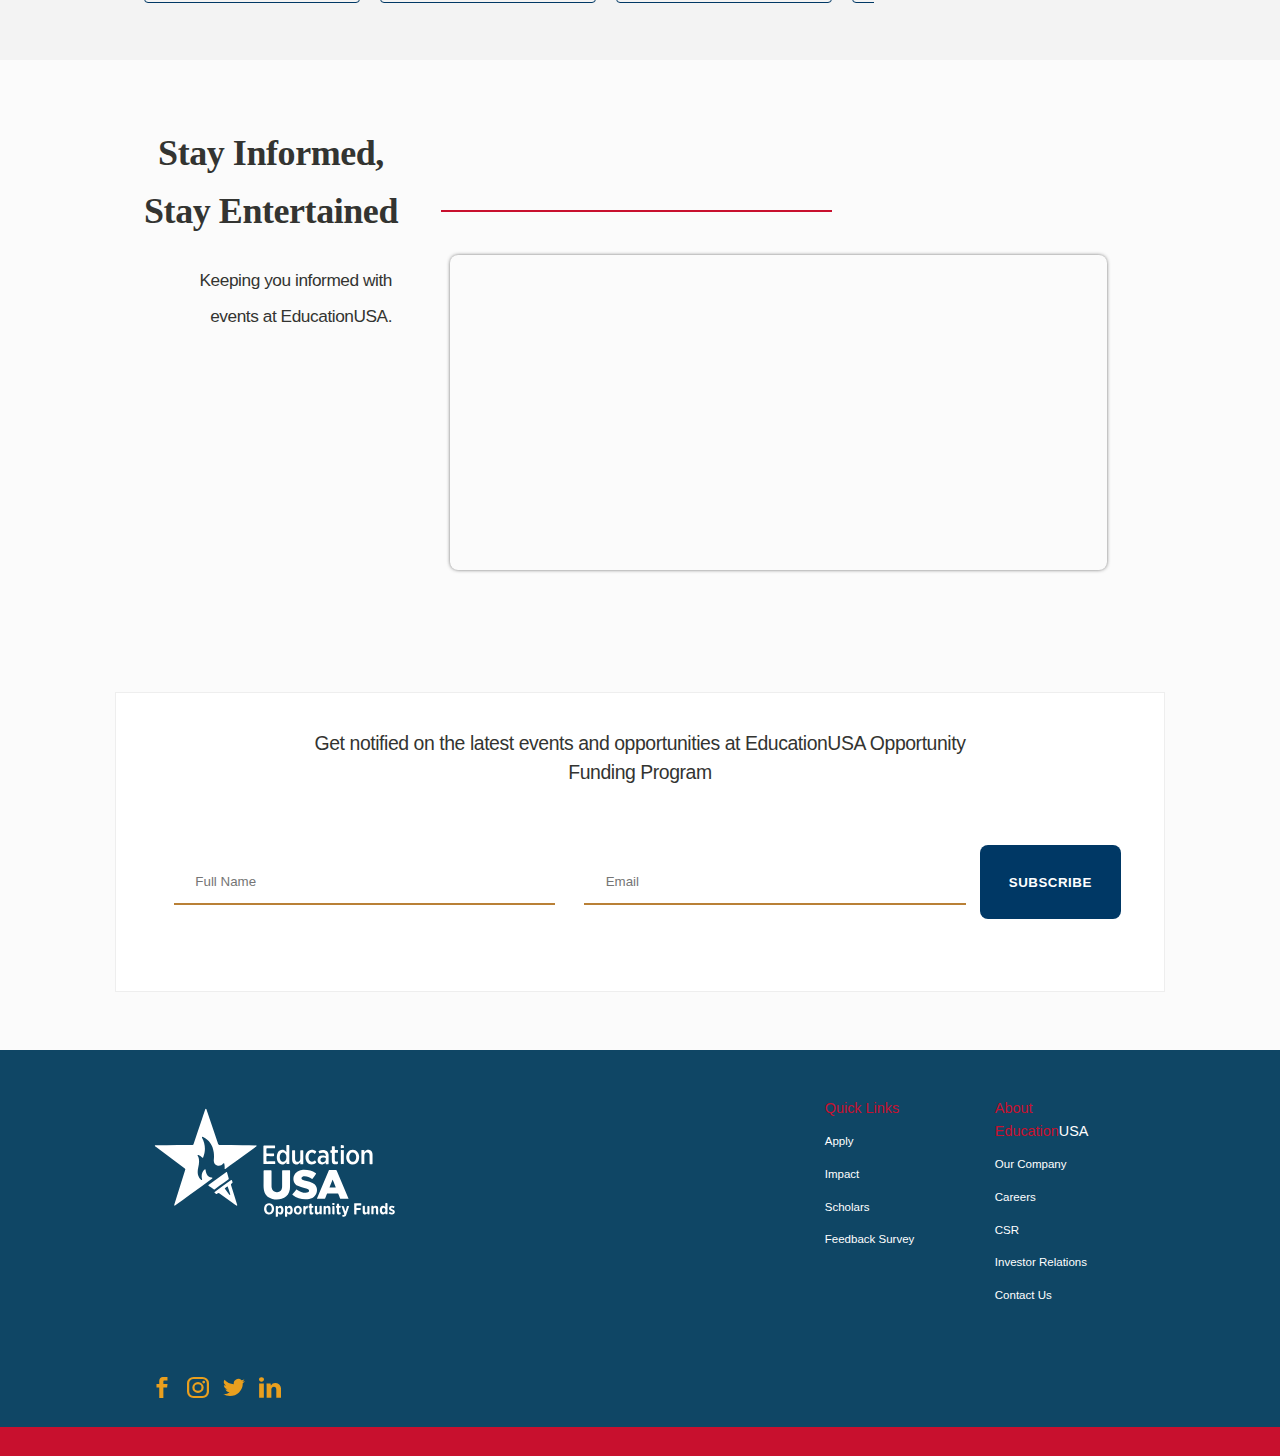
==== commit 5b71e7fa: "update" ====
--- a/index.html
+++ b/index.html
@@ -64,6 +64,9 @@
 
     <div id="menu-wrapper" class="modal">
       <div class="mobile-menu-container">
+        <div id="mobile-menu-close">
+          <img src="/assets/menu.svg" alt="Mobile Menu Close.">
+        </div>
         <div class="mobile-menu-links-wrapper">
           <div class="mobile-menu-links">
             <div data-mobile-menu-index="0" class="mobile-menu-link">
@@ -73,18 +76,20 @@
               <a href="/aboutUs.html">About Us</a>
             </div>
             <a href="/beneficiaries.html">
-                <div data-mobile-menu-index="2" class="mobile-menu-link">Scholars</div>
-              </a>
+              <div data-mobile-menu-index="2" class="mobile-menu-link">Scholars</div>
+            </a>
             <div data-mobile-menu-index="3" class="mobile-menu-link">
               Impact
             </div>
-            <div data-mobile-menu-index="4" class="mobile-menu-link">
-              News
-            </div>
+            <a href="/news.html">
+              <div data-mobile-menu-index="4" class="mobile-menu-link">
+                News
+              </div>
+            </a>
             <div data-mobile-menu-index="5" class="mobile-menu-link">
               <a href="/application.html">Apply</a>
             </div>
-            <div data-mobile-menu-index="6" class="mobile-menu-link"><a href="">Login</a></div>
+            <div id="mobile-login-nav-btn" data-mobile-menu-index="6" class="mobile-menu-link">Login</div>
           </div>
         </div>
       </div>
--- a/styles/index.css
+++ b/styles/index.css
@@ -111,9 +111,9 @@
 
 header #top-strip-container #top-strip #navigation-wrapper .menu-links {
   display: none;
-  -webkit-box-align: center;
-      -ms-flex-align: center;
-          align-items: center;
+  -webkit-box-align: start;
+      -ms-flex-align: start;
+          align-items: flex-start;
 }
 
 header #top-strip-container #top-strip #navigation-wrapper .menu-links .menu-link {
@@ -203,38 +203,58 @@
 
 @media screen and (min-width: 1024px) {
   header #top-strip-container {
+    padding: 0 10rem;
+  }
+  header #top-strip-container #top-strip {
     -webkit-box-align: start;
         -ms-flex-align: start;
             align-items: flex-start;
-    padding: 0 10rem;
-  }
-  header #top-strip-container #top-strip {
     padding: 0 0 0.8rem 0;
   }
 }
 
 header #menu-wrapper .mobile-menu-container {
-  padding: 8rem 2rem 2rem 2rem;
   background: #F0EFEFB5;
   width: 100%;
-}
-
-header #menu-wrapper .mobile-menu-container .mobile-menu-links {
+  position: relative;
+}
+
+header #menu-wrapper .mobile-menu-container #mobile-menu-close {
+  position: absolute;
+  right: 2rem;
+  top: 2rem;
+}
+
+header #menu-wrapper .mobile-menu-container .mobile-menu-links-wrapper {
+  width: 100%;
+  height: 100%;
+  display: -webkit-box;
+  display: -ms-flexbox;
+  display: flex;
+  -webkit-box-align: center;
+      -ms-flex-align: center;
+          align-items: center;
+  -webkit-box-pack: center;
+      -ms-flex-pack: center;
+          justify-content: center;
+}
+
+header #menu-wrapper .mobile-menu-container .mobile-menu-links-wrapper .mobile-menu-links {
   text-align: center;
 }
 
-header #menu-wrapper .mobile-menu-container .mobile-menu-links .mobile-menu-link {
+header #menu-wrapper .mobile-menu-container .mobile-menu-links-wrapper .mobile-menu-links .mobile-menu-link {
   padding: 0.8rem 0;
   font-size: 1.5rem;
   text-transform: uppercase;
   color: #003865;
 }
 
-header #menu-wrapper .mobile-menu-container .mobile-menu-links .mobile-menu-link:visited {
+header #menu-wrapper .mobile-menu-container .mobile-menu-links-wrapper .mobile-menu-links .mobile-menu-link:visited {
   color: #fff;
 }
 
-header #menu-wrapper .mobile-menu-container .mobile-menu-links .mobile-menu-link::after, header #menu-wrapper .mobile-menu-container .mobile-menu-links .mobile-menu-link::before {
+header #menu-wrapper .mobile-menu-container .mobile-menu-links-wrapper .mobile-menu-links .mobile-menu-link::after, header #menu-wrapper .mobile-menu-container .mobile-menu-links-wrapper .mobile-menu-links .mobile-menu-link::before {
   content: "-";
   color: #fff;
   margin: 0 0.2rem;
@@ -242,6 +262,8 @@
 
 header #login-modal .mask .auth-container {
   width: 90vw;
+  max-height: 90vh;
+  overflow: scroll;
 }
 
 @media screen and (min-width: 760px) {
@@ -991,6 +1013,7 @@
 .modal {
   display: none;
   z-index: 10000;
+  position: relative;
 }
 
 .modal.visible {
@@ -1003,6 +1026,17 @@
   height: 100vh;
   width: 100%;
   background: rgba(16, 17, 20, 0.8);
+}
+
+.modal .modal-close {
+  position: absolute;
+  padding: 0.5rem;
+  background: #C8102E;
+  top: 1rem;
+  right: 1rem;
+  color: #fff;
+  border-radius: 0.25rem;
+  cursor: pointer;
 }
 
 .modal .mask {
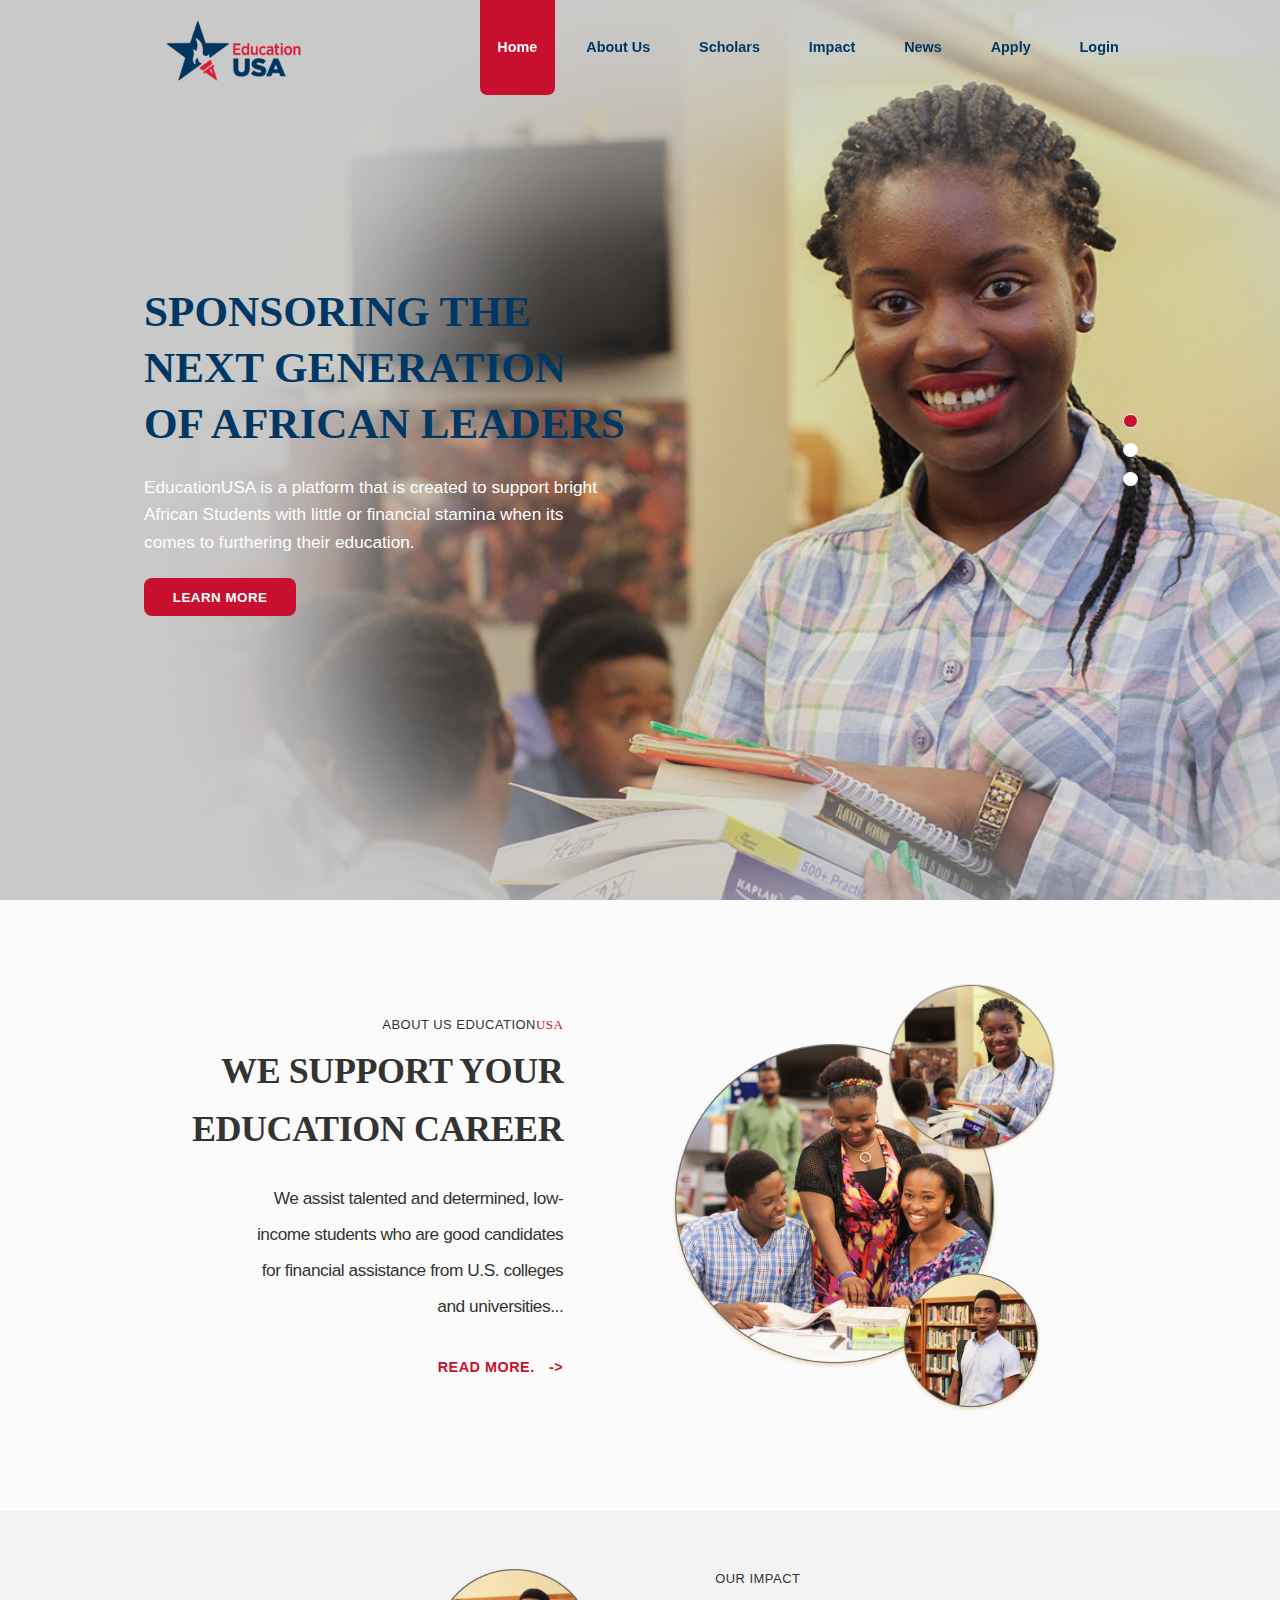
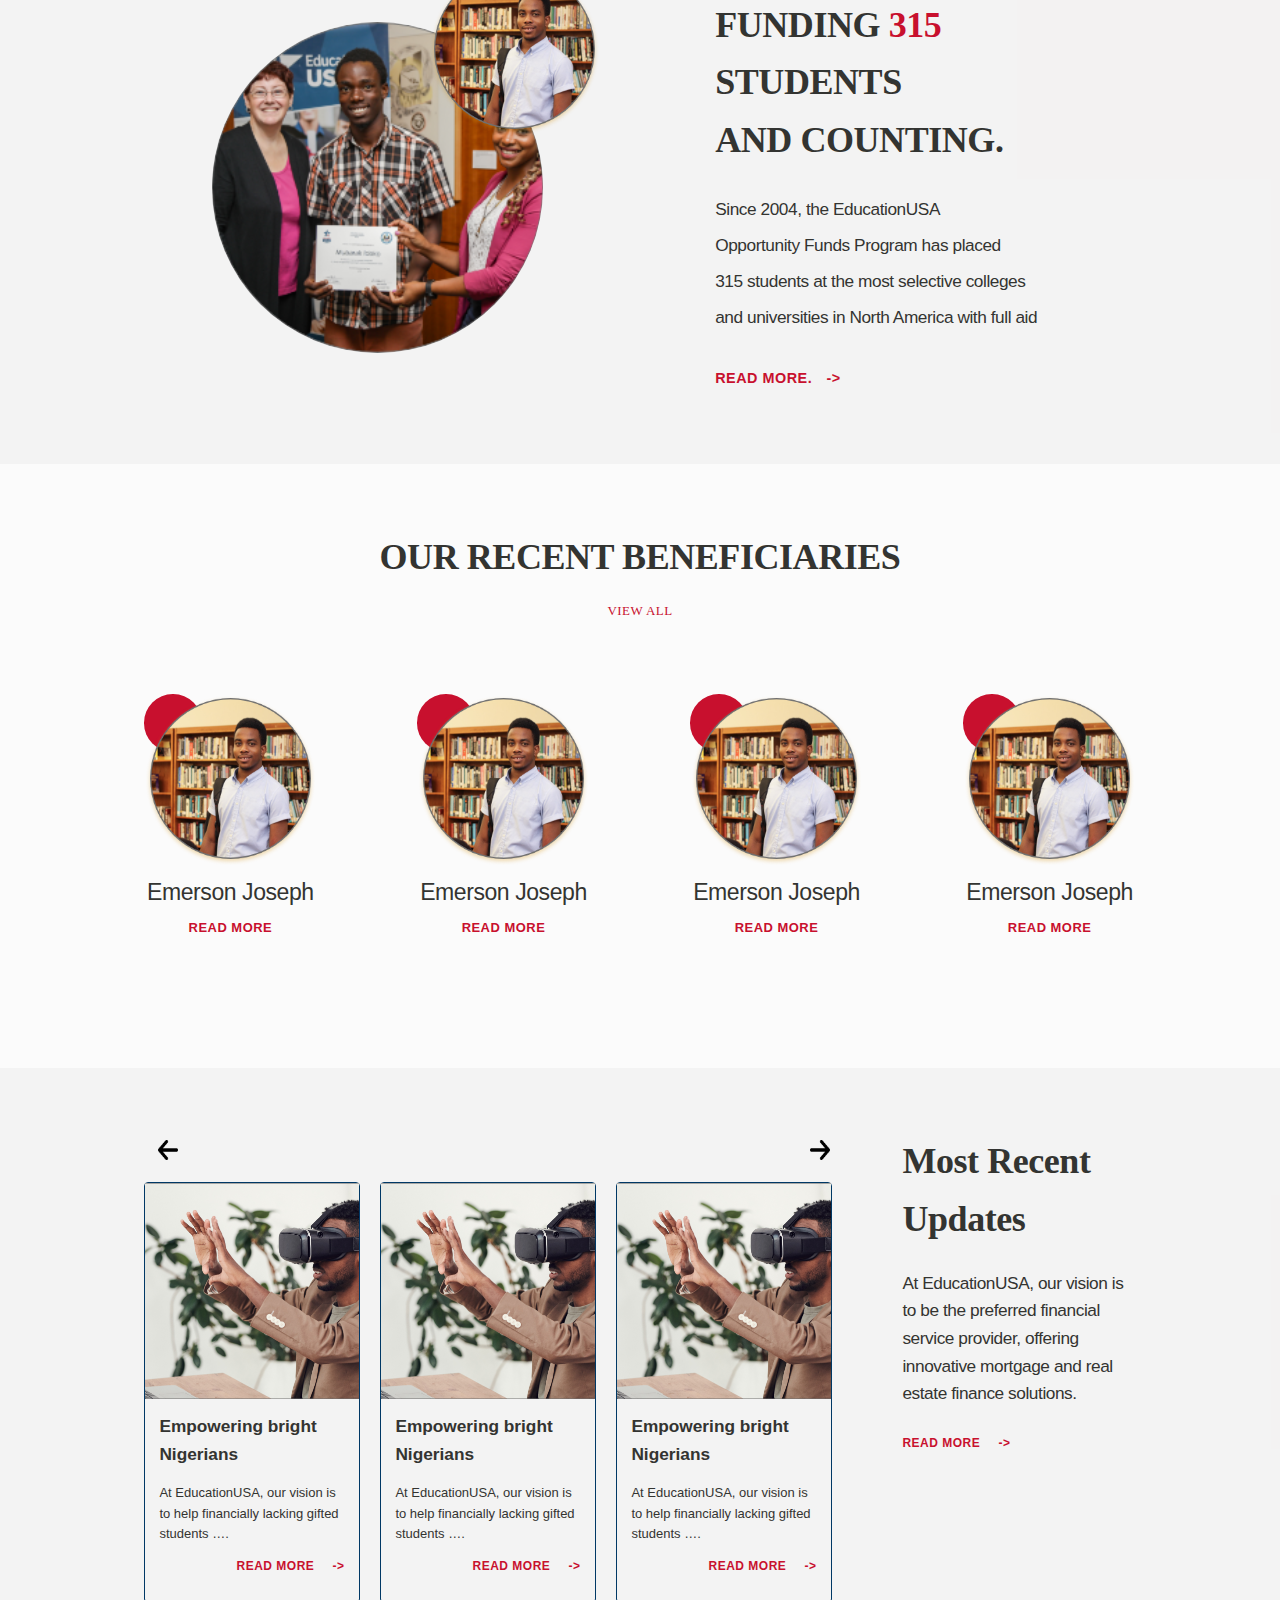
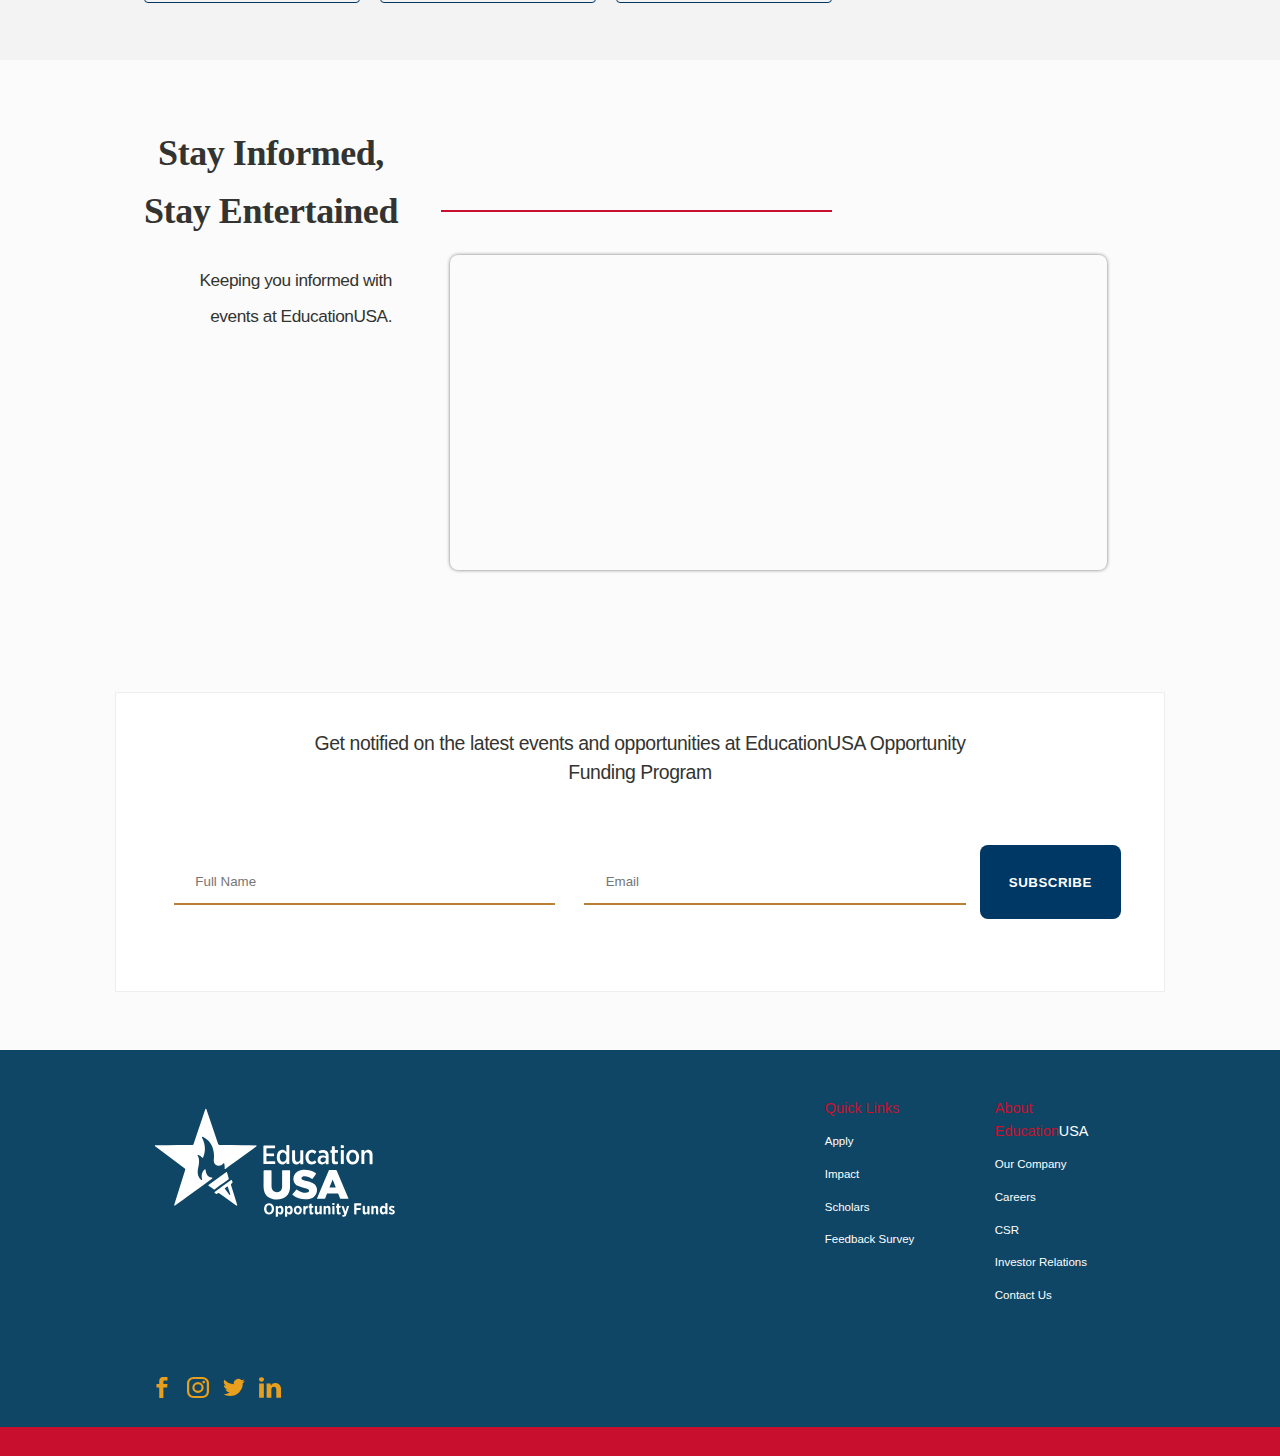
==== commit e11d459c: "updatesed" ====
--- a/index.html
+++ b/index.html
@@ -40,14 +40,16 @@
                 </div>
               </a>
               <a href="/beneficiaries.html">
-                  <div data-menu-index="2" class="menu-link">Scholars</div>
-                </a>
+                <div data-menu-index="2" class="menu-link">Scholars</div>
+              </a>
               <div data-menu-index="3" class="menu-link">
                 Impact
               </div>
-              <div data-menu-index="4" class="menu-link">
-                News
-              </div>
+              <a href="/news.html">
+                <div data-menu-index="4" class="menu-link">
+                  News
+                </div>
+              </a>
               <a href="/application.html">
                 <div data-menu-index="5" class="menu-link">
                   Apply
@@ -471,30 +473,6 @@
                 </div>
               </div>
             </div>
-            <div class="update-details">
-              <div class="update-image"></div>
-              <div class="update-text">
-                <div class="update-title">Empowering bright Nigerians</div>
-                <div class="update-subtext">
-                  At EducationUSA, our vision is to help financially lacking gifted students ….
-                </div>
-                <div class="read-more div btn plain">
-                  read more
-                </div>
-              </div>
-            </div>
-            <div class="update-details">
-              <div class="update-image"></div>
-              <div class="update-text">
-                <div class="update-title">Empowering bright Nigerians</div>
-                <div class="update-subtext">
-                  At EducationUSA, our vision is to help financially lacking gifted students ….
-                </div>
-                <div class="read-more div btn plain">
-                  read more
-                </div>
-              </div>
-            </div>
           </div>
         </div>
       </section>
